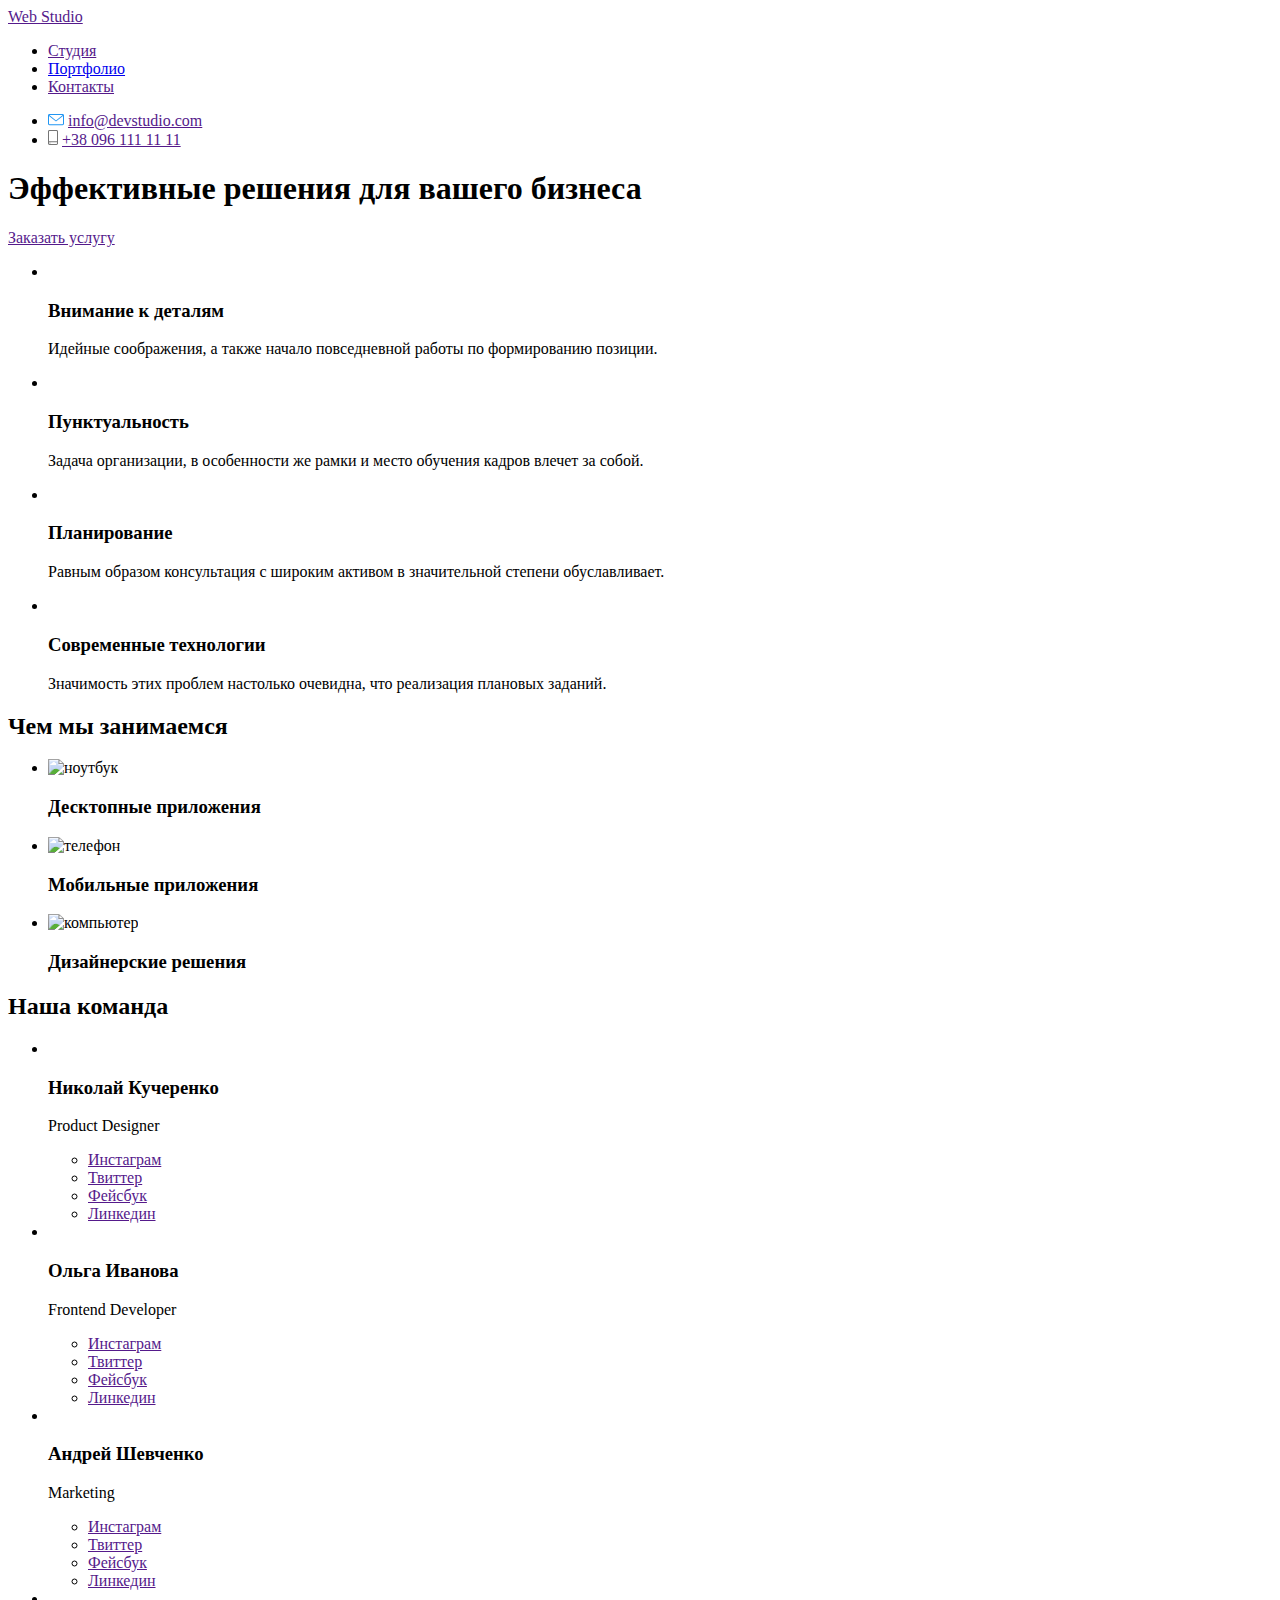
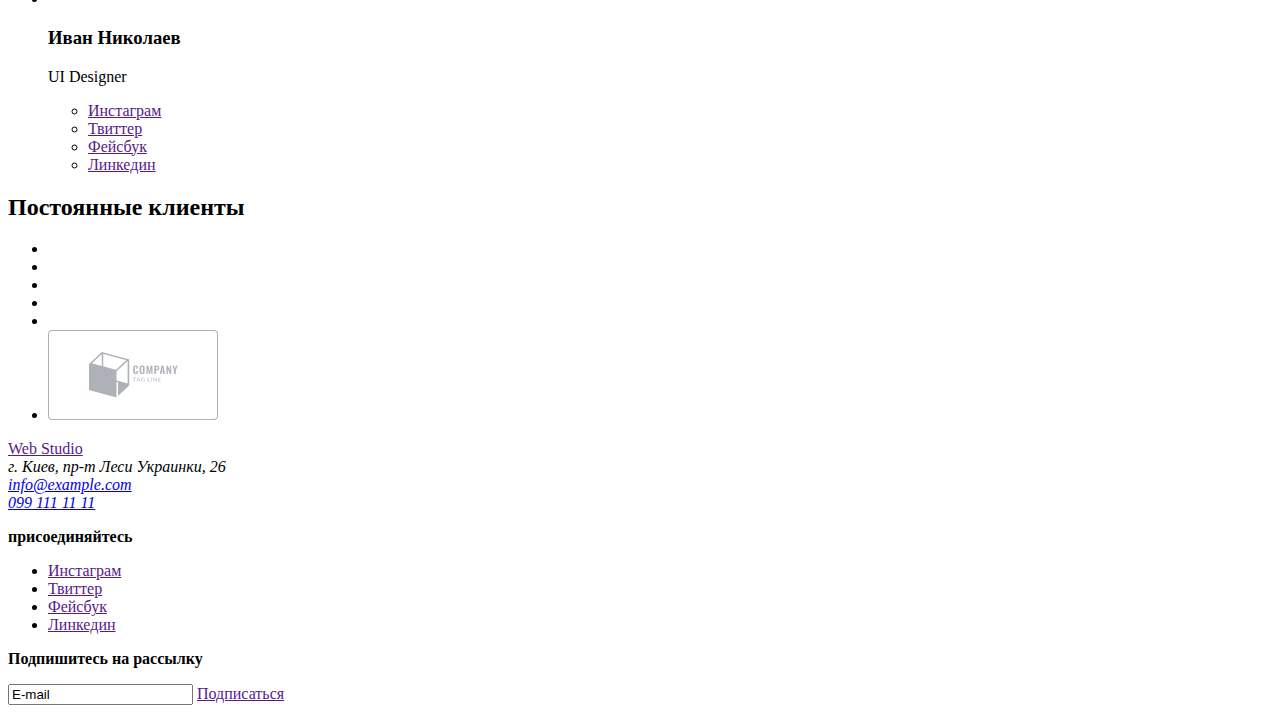
==== index.html @ 5a1119de "добавляет разметку портфолио" ====
<!DOCTYPE html>
<html lang="ru">
  <head>
    <meta charset="UTF-8" />
    <meta name="viewport" content="width=device-width, initial-scale=1.0" />
    <title><goit-markup-hw-01></title>
    <link
      href="https://fonts.googleapis.com/css2?family=Raleway:wght@700&family=Roboto:wght@400;700&display=swap"
      rel="stylesheet"
    />

    <link rel="stylesheet" href="./css/normalize.css" />
    <link rel="stylesheet" href="./css/styles.css" />
  </head>

  <body>
    <header>
      <nav>
        <a href="" class="logo">Web <span class="logo part">Studio</span></a>
        <ul class="site-nav">
          <li><a href="" class="link current">Студия</a></li>
          <li><a href="./portfolio.html" class="link">Портфолио</a></li>
          <li><a href="" class="link">Контакты</a></li>
        </ul>
      </nav>
      <ul>
        <li class="contact">
          <img src="./images/envelope-(hover).svg" alt="конверт" />
          <a href="" class="contact info">info@devstudio.com</a>
        </li>
        <li>
          <img src="images/smartphone.svg" alt="вектор" />
          <a href="" class="contact info">+38 096 111 11 11</a>
        </li>
      </ul>
    </header>
    <main>
      <div>
        <section class="hero">
          <h1 class="hero-title">Эффективные решения для вашего бизнеса</h1>
          <a href="" class="button">Заказать услугу</a>
        </section>
      </div>
      <section class="section">
        <ul>
          <li>
            <img src="./images/antenna-1.png" alt="" />
            <h3 class="section-title">Внимание к деталям</h3>
            <p>
              Идейные соображения, а также начало повседневной работы по
              формированию позиции.
            </p>
          </li>

          <li>
            <img src="./images/clock-1.png" alt="" />
            <h3 class="section-title">Пунктуальность</h3>
            <p>
              Задача организации, в особенности же рамки и место обучения кадров
              влечет за собой.
            </p>
          </li>
          <li>
            <img src="./images/diagram-1.png" alt="" />
            <h3 class="section-title">Планирование</h3>
            <p>
              Равным образом консультация с широким активом в значительной
              степени обуславливает.
            </p>
          </li>
          <li>
            <img src="./images/astronaut-1.png" alt="" />
            <h3 class="section-title">Современные технологии</h3>
            <p>
              Значимость этих проблем настолько очевидна, что реализация
              плановых заданий.
            </p>
          </li>
        </ul>
      </section>
      <section class="section">
        <h2 class="section-title">Чем мы занимаемся</h2>
        <ul>
          <li>
            <img src="./images/img1.jpg" alt="ноутбук" />
            <h3 class="section.examples">Десктопные приложения</h3>
          </li>
          <li>
            <img src="./images/img2.jpg" alt="телефон" />
            <h3 class="section.examples">Мобильные приложения</h3>
          </li>
          <li>
            <img src="./images/img3.jpg" alt="компьютер" />
            <h3 class="section.examples">Дизайнерские решения</h3>
          </li>
        </ul>
      </section>
      <section class="section">
        <h2 class="section-title">Наша команда</h2>
        <ul>
          <li>
            <img src="./images/img-3.jpg" alt="" />
            <h3 class="section-title">Николай Кучеренко</h3>
            <p>Product Designer</p>
            <ul class="social">
              <li>
                <a href="" class="social link" aria-label="Ссылка на инстаграм"
                  >Инстаграм</a
                >
              </li>
              <li>
                <a href="" class="social link" aria-label="Ссылка на твиттер"
                  >Твиттер</a
                >
              </li>
              <li>
                <a href="" class="social link" aria-label="Ссылка на Фейсбук"
                  >Фейсбук</a
                >
              </li>
              <li>
                <a href="" class="social link" aria-label="Ссылка на линкедин"
                  >Линкедин</a
                >
              </li>
            </ul>
          </li>
          <li>
            <img src="./images/img-4.jpg" alt="" />
            <h3 class="section-title">Ольга Иванова</h3>
            <p>Frontend Developer</p>
            <ul class="social">
              <li>
                <a href="" class="social link" aria-label="Ссылка на инстаграм"
                  >Инстаграм</a
                >
              </li>
              <li>
                <a href="" class="social link" aria-label="Ссылка на твиттер"
                  >Твиттер</a
                >
              </li>
              <li>
                <a href="" class="social link" aria-label="Ссылка на Фейсбук"
                  >Фейсбук</a
                >
              </li>
              <li>
                <a href="" class="social link" aria-label="Ссылка на линкедин"
                  >Линкедин</a
                >
              </li>
            </ul>
          </li>

          <li>
            <img src="./images/img-5.jpg" alt="" />
            <h3 class="section-title">Андрей Шевченко</h3>
            <p>Marketing</p>
            <ul class="social">
              <li>
                <a href="" class="social link" aria-label="Ссылка на инстаграм"
                  >Инстаграм</a
                >
              </li>
              <li>
                <a href="" class="social link" aria-label="Ссылка на твиттер"
                  >Твиттер</a
                >
              </li>
              <li>
                <a href="" class="social link" aria-label="Ссылка на Фейсбук"
                  >Фейсбук</a
                >
              </li>
              <li>
                <a href="" class="social link" aria-label="Ссылка на линкедин"
                  >Линкедин</a
                >
              </li>
            </ul>
          </li>

          <li>
            <img src="./images/img-6.jpg" alt="" />
            <h3 class="section-title">Иван Николаев</h3>
            <p>UI Designer</p>
            <ul class="social">
              <li>
                <a href="" class="social link" aria-label="Ссылка на инстаграм"
                  >Инстаграм</a
                >
              </li>
              <li>
                <a href="" class="social link" aria-label="Ссылка на твиттер"
                  >Твиттер</a
                >
              </li>
              <li>
                <a href="" class="social link" aria-label="Ссылка на Фейсбук"
                  >Фейсбук</a
                >
              </li>
              <li>
                <a href="" class="social link" aria-label="Ссылка на линкедин"
                  >Линкедин</a
                >
              </li>
            </ul>
          </li>
        </ul>
      </section>
      <section class="section">
        <h2 class="section-title">Постоянные клиенты</h2>
        <ul class="client-list">
          <li>
            <a href="" class="client"
              ><img src="./images/client-1.png" alt=""
            /></a>
          </li>
          <li>
            <a href="" class="client"
              ><img src="./images/client-2.png" alt=""
            /></a>
          </li>
          <li>
            <a href="" class="client"
              ><img src="./images/client-3.png" alt=""
            /></a>
          </li>
          <li>
            <a href="" class="client"
              ><img src="./images/client-4.png" alt=""
            /></a>
          </li>
          <li>
            <a href="" class="client"
              ><img src="./images/client-5.png" alt=""
            /></a>
          </li>
          <li>
            <a href="" class="client"
              ><img src="./images/client-6.png" alt=""
            /></a>
          </li>
        </ul>
      </section>
    </main>
    <footer>
      <div>
        <a href="" class="logo">Web <span class="logo part">Studio</span></a>
        <address>
          г. Киев, пр-т Леси Украинки, 26 <br />
          <a href="mailto:info@example.com">info@example.com</a><br />
          <a href="tel:0991111111">099 111 11 11</a>
        </address>
      </div>
      <div>
        <p><b>присоединяйтесь</b></p>
        <ul class="social">
          <li>
            <a href="" class="social link" aria-label="Ссылка на инстаграм"
              >Инстаграм</a
            >
          </li>
          <li>
            <a href="" class="social link" aria-label="Ссылка на твиттер"
              >Твиттер</a
            >
          </li>
          <li>
            <a href="" class="social link" aria-label="Ссылка на Фейсбук"
              >Фейсбук</a
            >
          </li>
          <li>
            <a href="" class="social link" aria-label="Ссылка на линкедин"
              >Линкедин</a
            >
          </li>
        </ul>
      </div>
      <div>
        <p><b>Подпишитесь на рассылку</b></p>
        <input type="text" value="E-mail" />
        <a href="" class="button">Подписаться</a>
      </div>
    </footer>
  </body>
</html>
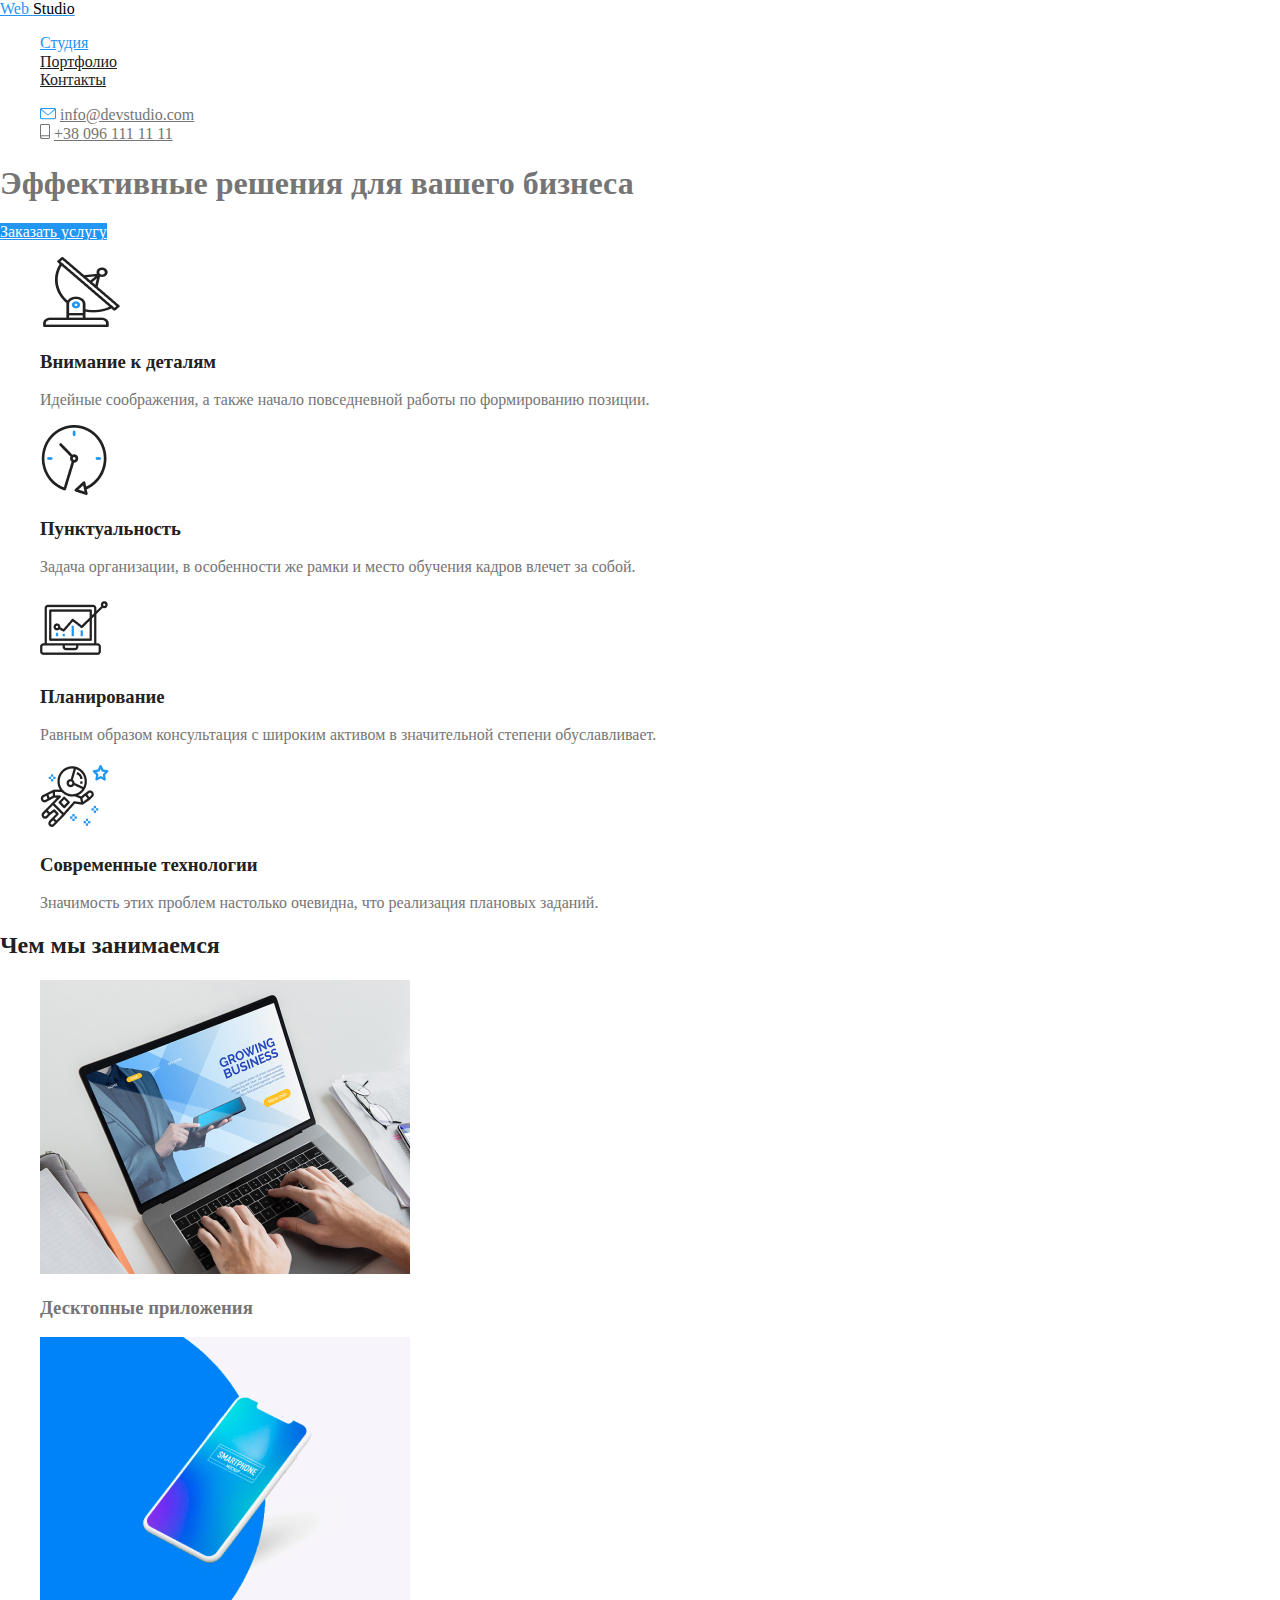
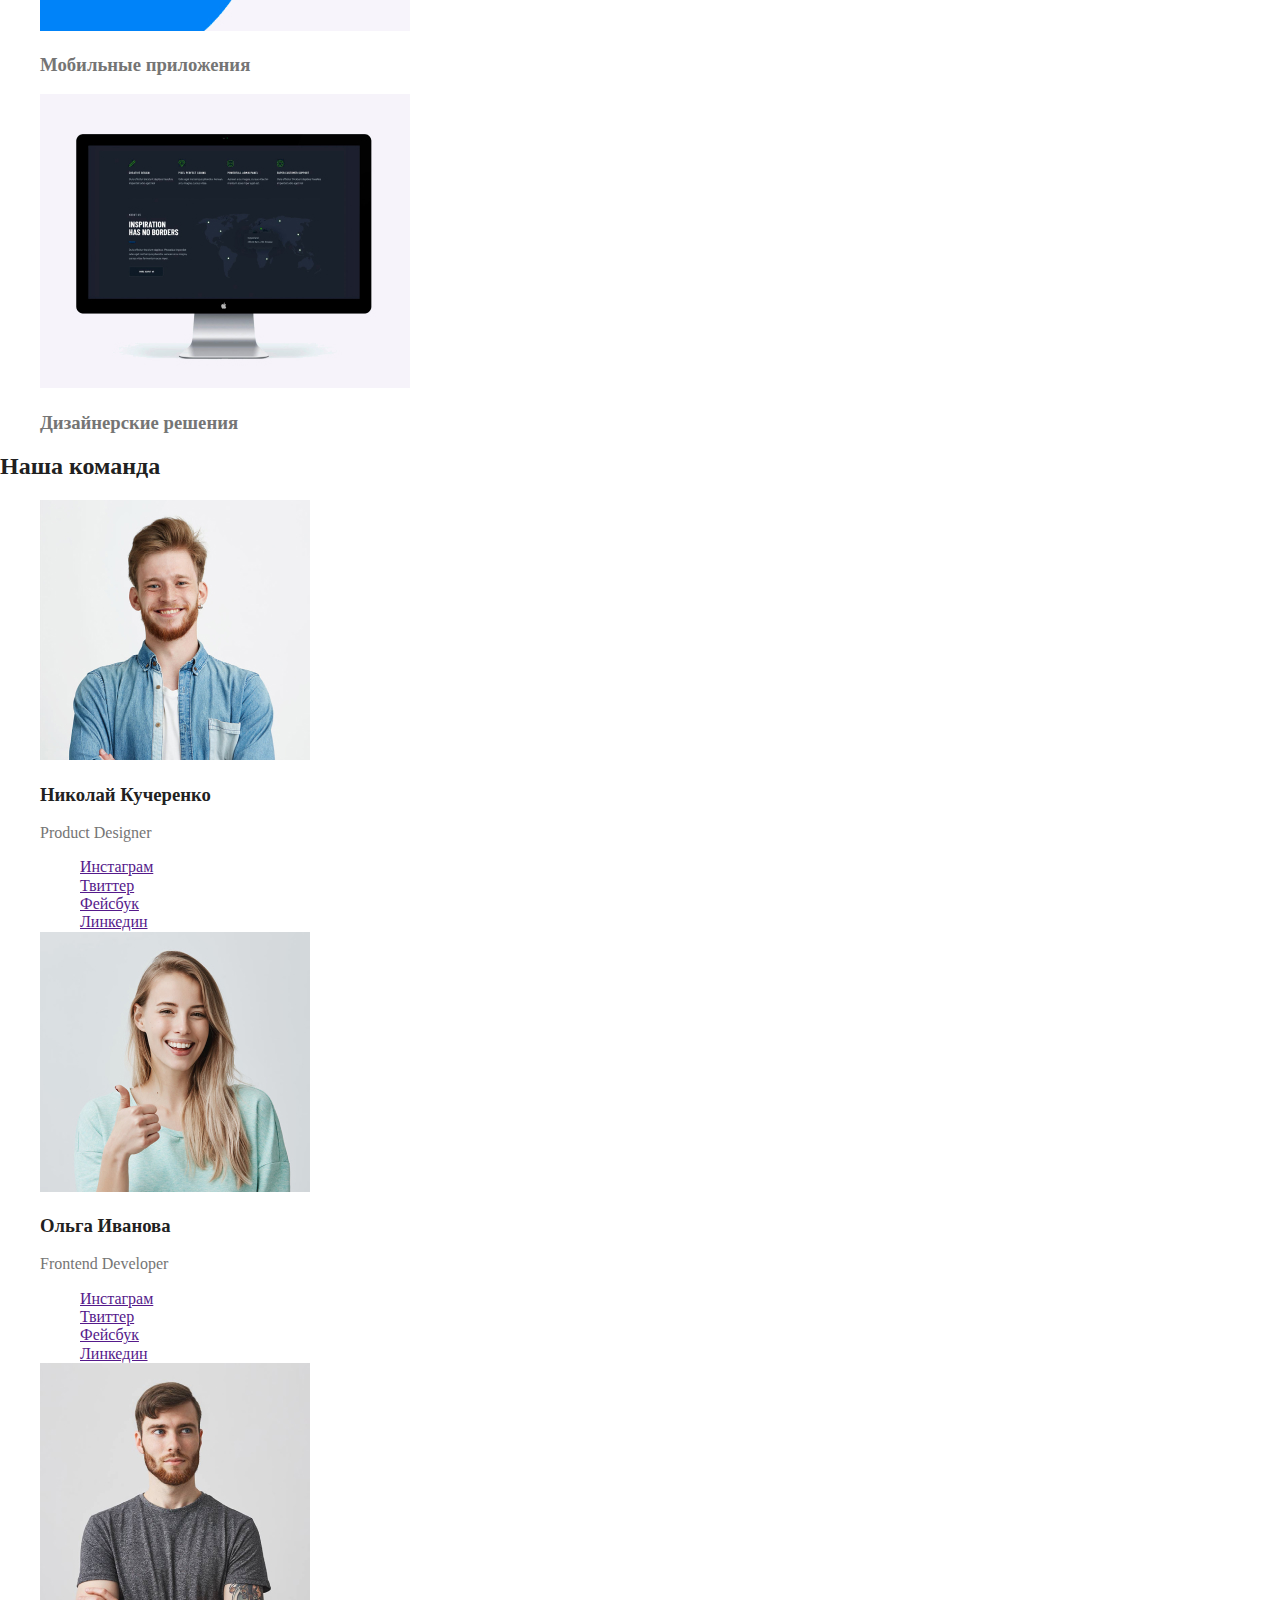
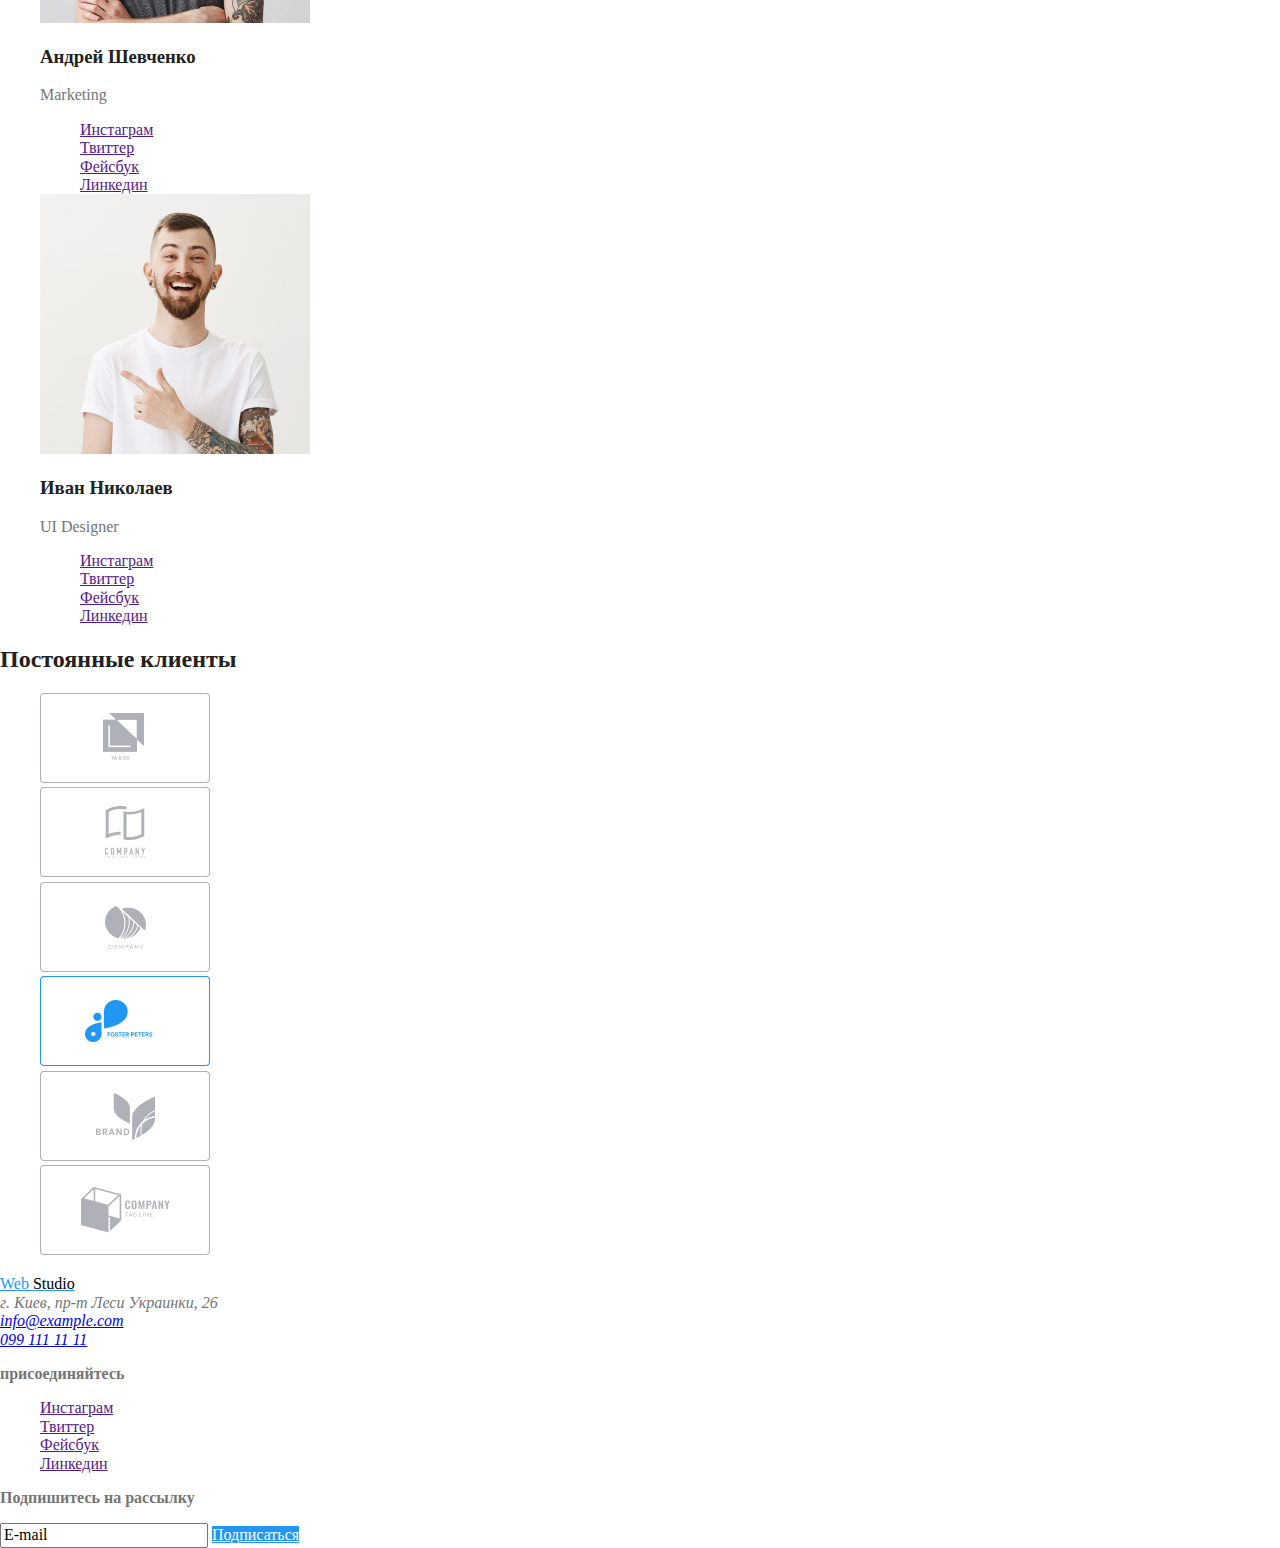
==== commit 614978d2: "исправляет ошибку" ====
--- a/index.html
+++ b/index.html
@@ -3,7 +3,7 @@
   <head>
     <meta charset="UTF-8" />
     <meta name="viewport" content="width=device-width, initial-scale=1.0" />
-    <title><goit-markup-hw-01></title>
+    <title>goit-markup-hw-02</title>
     <link
       href="https://fonts.googleapis.com/css2?family=Raleway:wght@700&family=Roboto:wght@400;700&display=swap"
       rel="stylesheet"
--- a/css/styles.css
+++ b/css/styles.css
@@ -0,0 +1,66 @@
+/* цвет основного текста #757575;*/
+/* вторичный цвет текста #212121; */
+/* акцент #2196F3 */
+/* белый цвет  #FFFFFF; */
+:root {
+  --primary-text-color: #757575;
+  --secondary-text-color: #212121;
+  --accent: #2196f3;
+  --white: #ffffff;
+}
+
+body {
+  background-color: var(--white);
+  color: var(--primary-text-color);
+}
+ul {
+  list-style: none;
+}
+/* логотип */
+.logo {
+  color: var(--accent);
+}
+
+.logo .part {
+  color: #000000;
+}
+/* навигация */
+.site-nav .link {
+  color: var(--secondary-text-color);
+}
+.site-nav .link:hover,
+.site-nav .link:focus {
+  color: var(--accent);
+}
+
+.link.current {
+  color: var(--accent);
+}
+.link.current:hover,
+.link.current:focus {
+  color: #000000;
+}
+.contact.info {
+  color: var(--primary-text-color);
+}
+.contact.info:hover,
+.contact.info:focus {
+  color: var(--accent);
+}
+/* герой */
+.button {
+  color: var(--white);
+  background-color: var(--accent);
+}
+
+.section-title {
+  color: var(--secondary-text-color);
+}
+.social .link:hover,
+.social .link:focus {
+  color: var(--accent);
+}
+.client-list .client:hover,
+.client-list .client:focus {
+  color: var(--accent);
+}
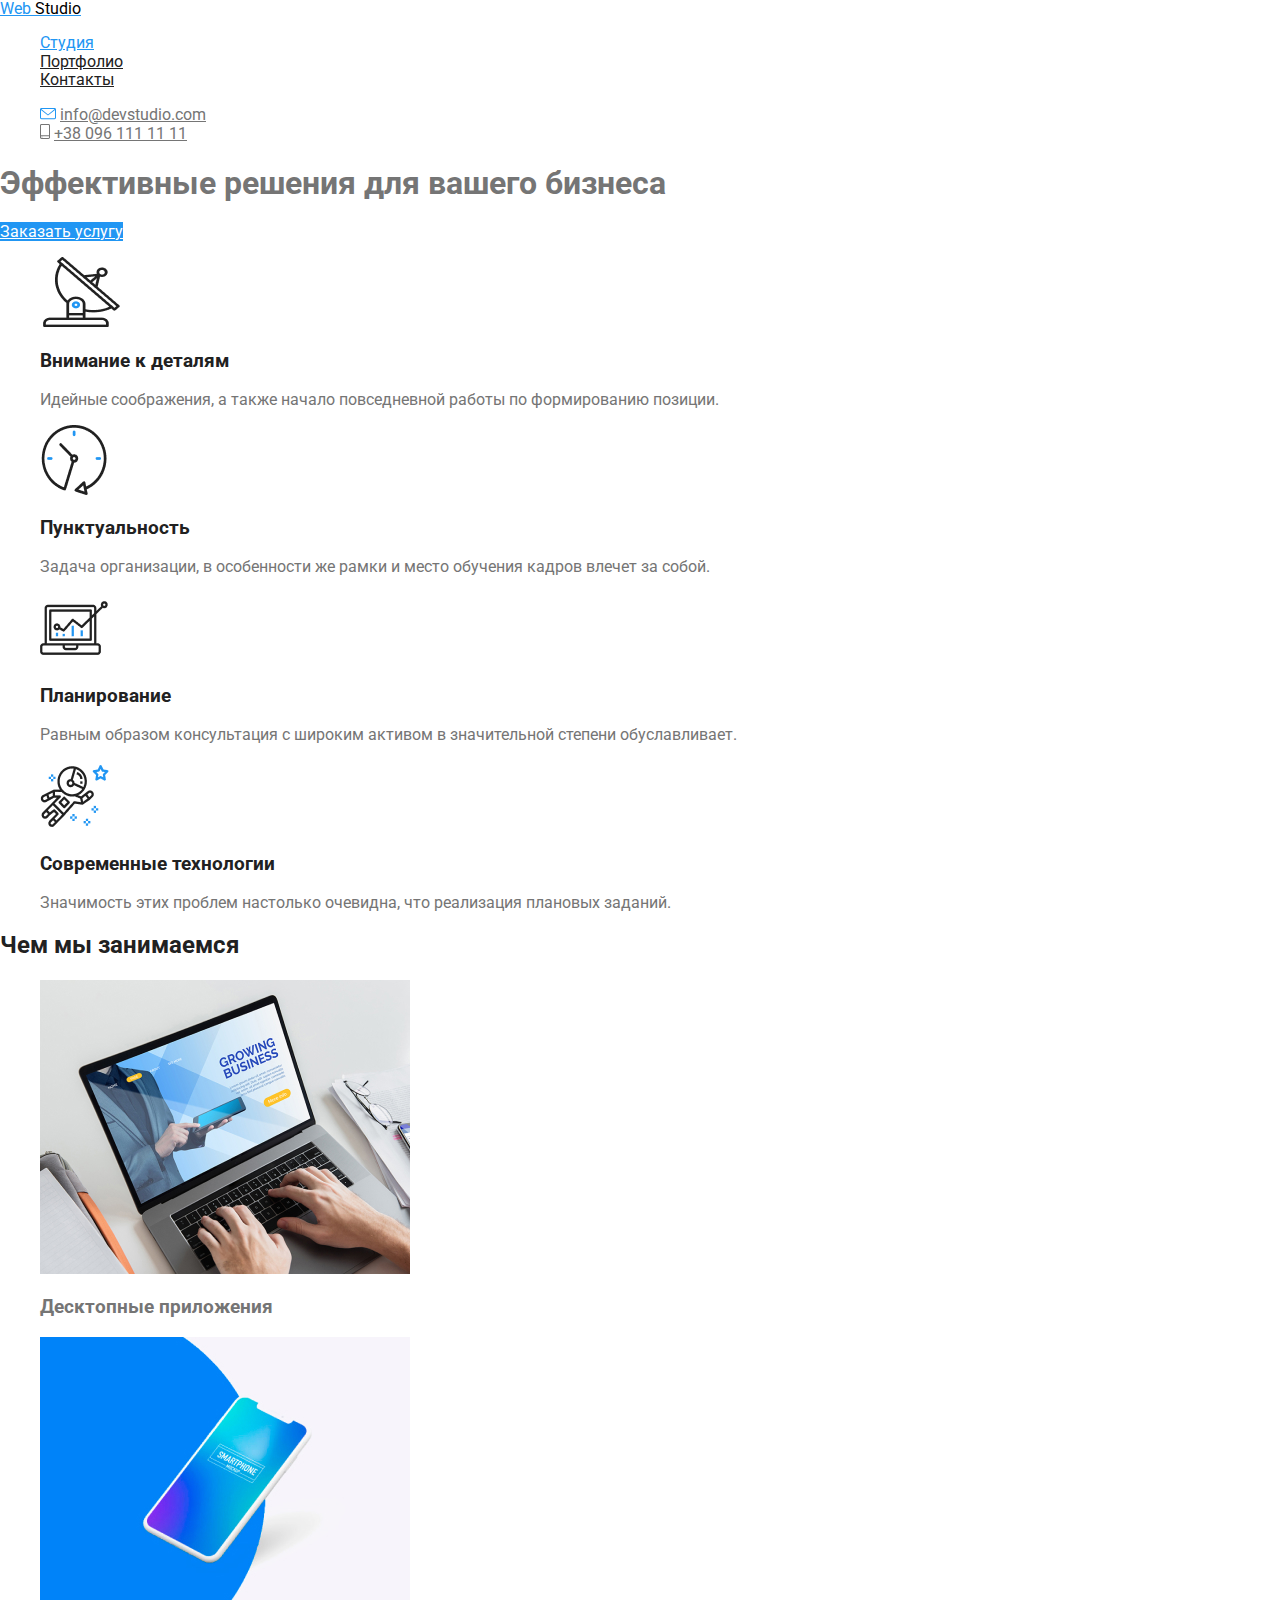
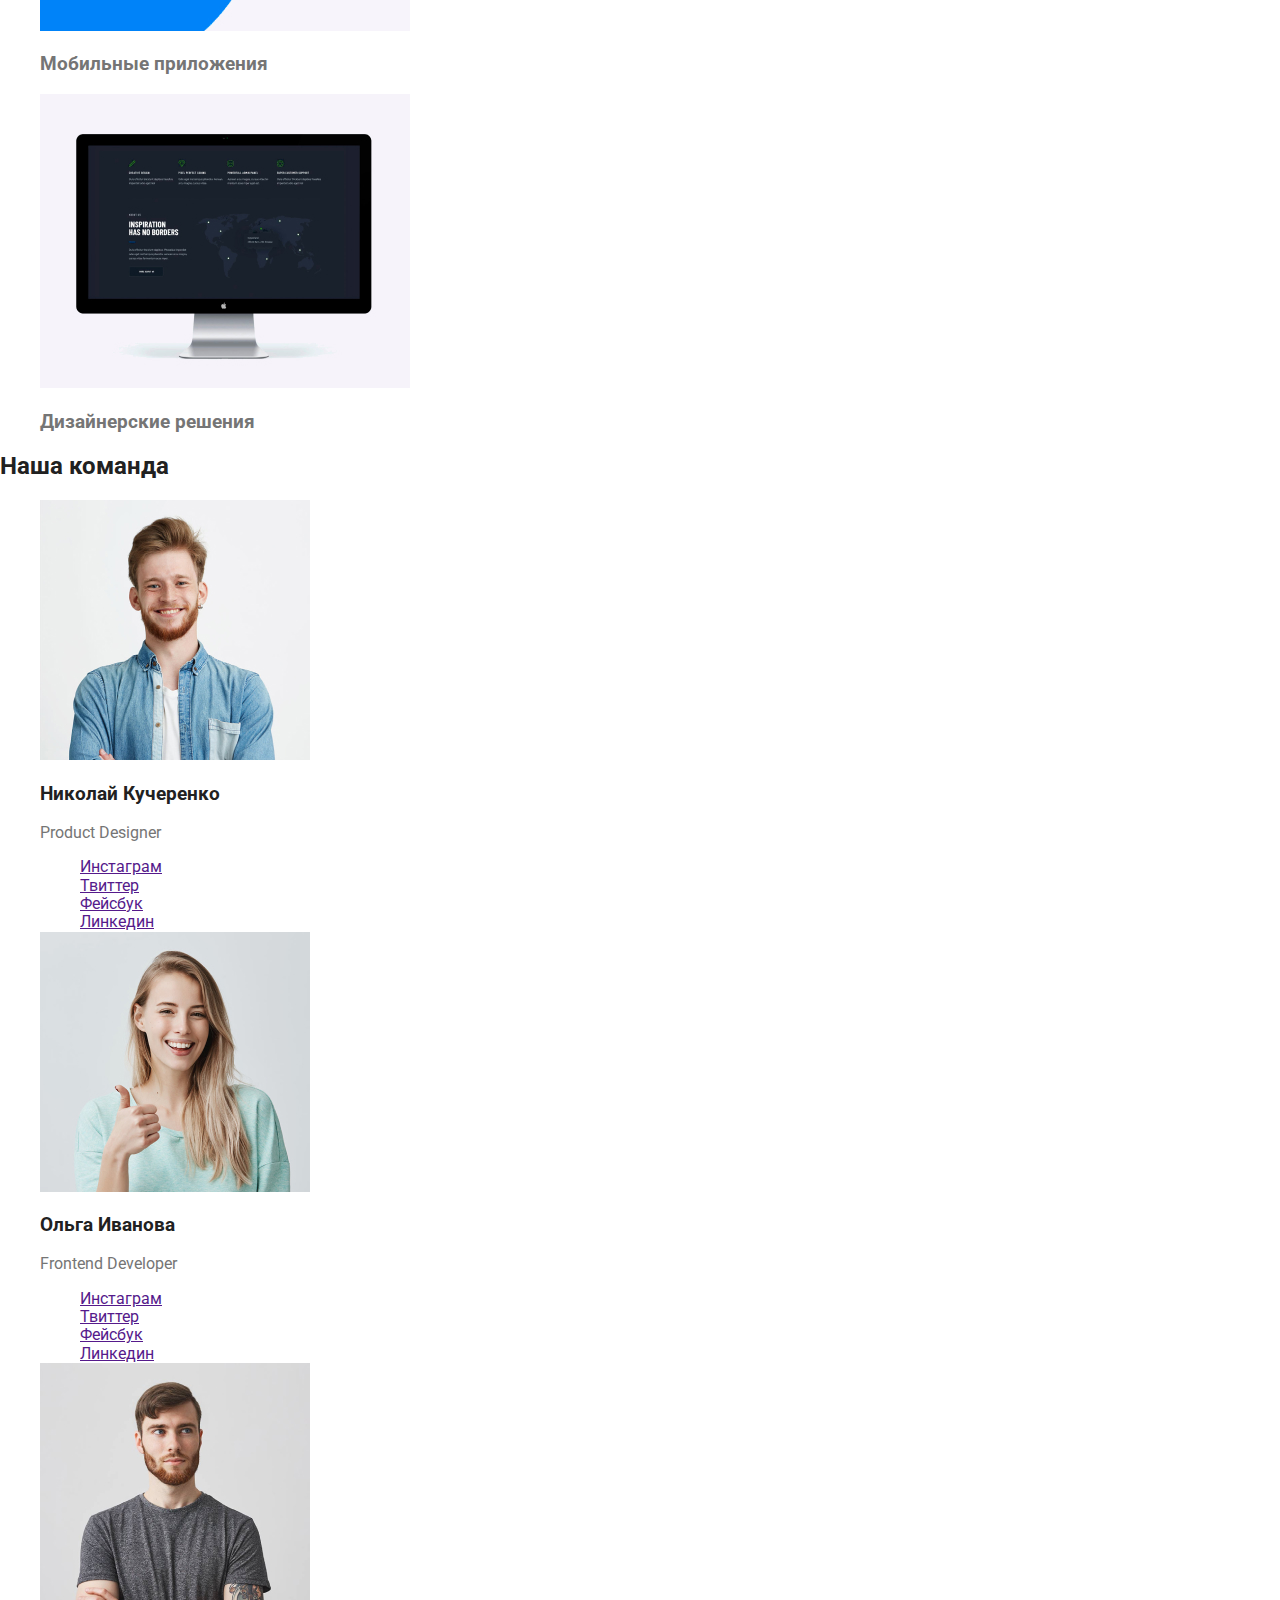
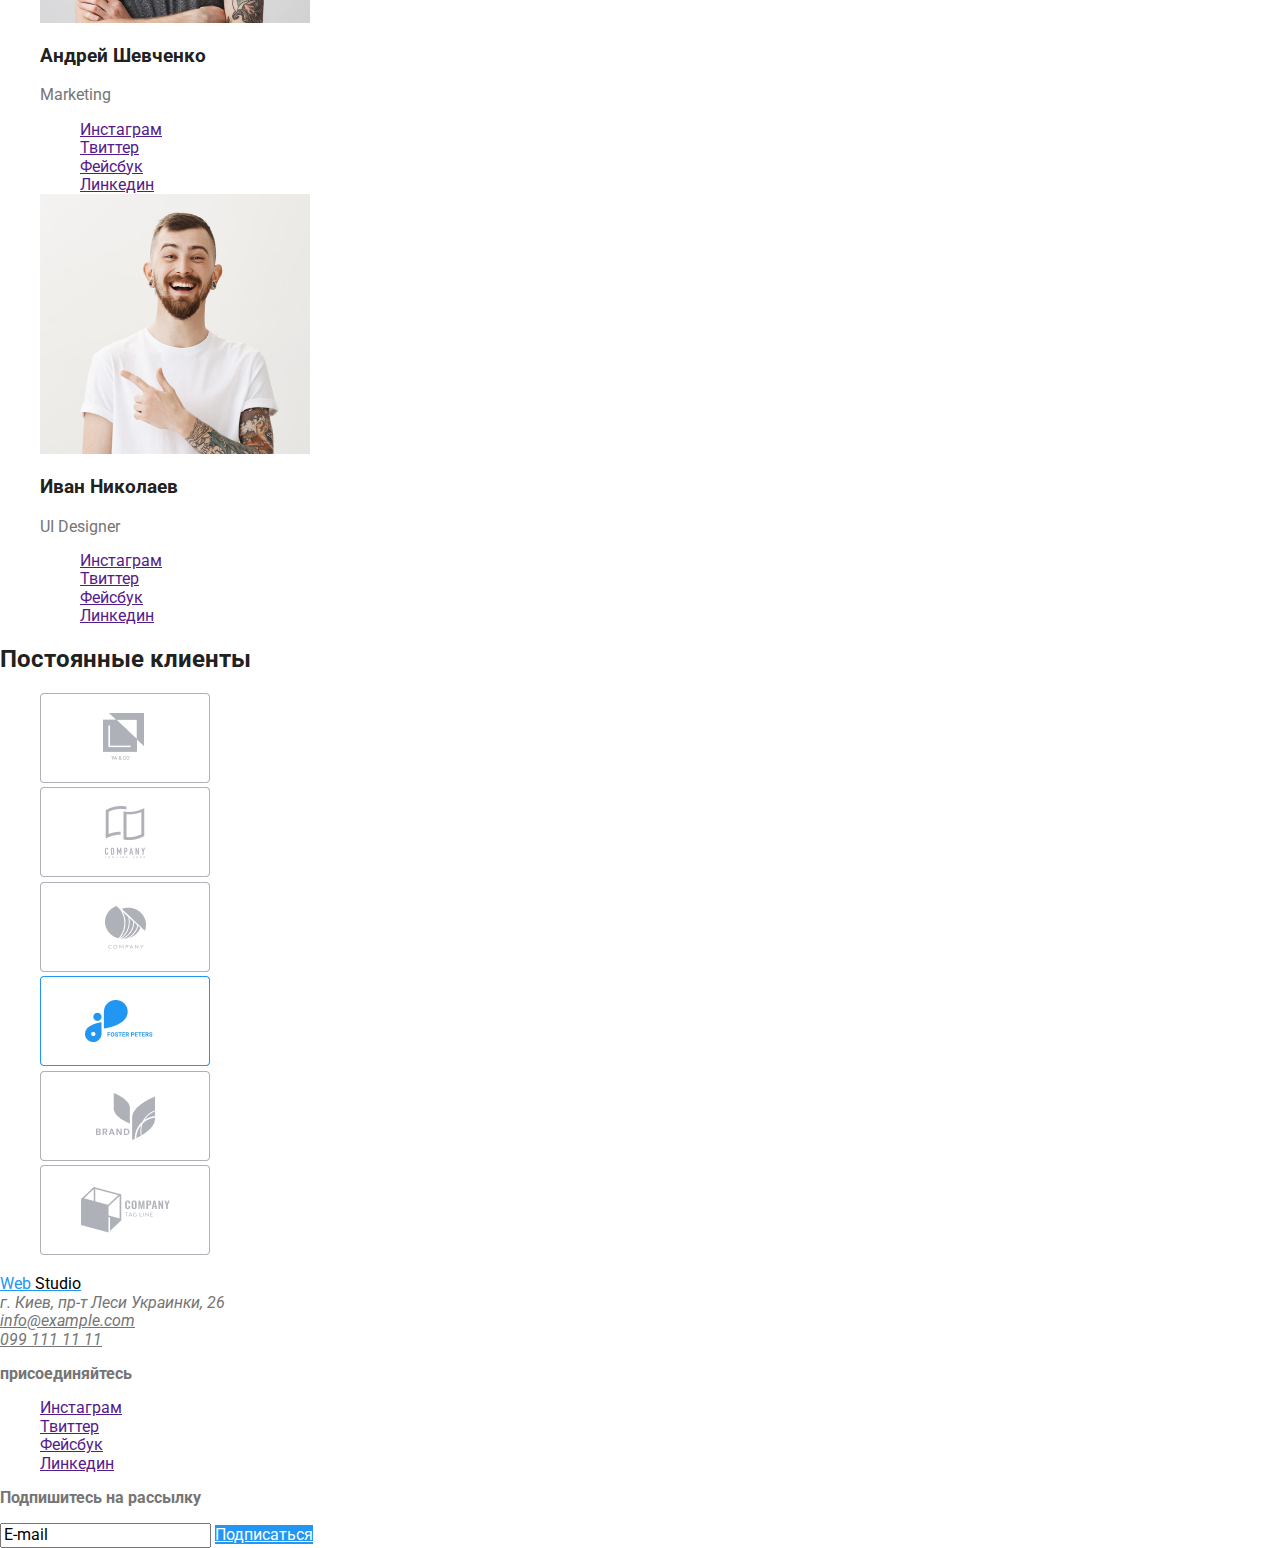
==== commit db464af7: "меняет button" ====
--- a/index.html
+++ b/index.html
@@ -38,7 +38,7 @@
       <div>
         <section class="hero">
           <h1 class="hero-title">Эффективные решения для вашего бизнеса</h1>
-          <a href="" class="button">Заказать услугу</a>
+          <a href="" class="main-button">Заказать услугу</a>
         </section>
       </div>
       <section class="section">
@@ -251,8 +251,10 @@
         <a href="" class="logo">Web <span class="logo part">Studio</span></a>
         <address>
           г. Киев, пр-т Леси Украинки, 26 <br />
-          <a href="mailto:info@example.com">info@example.com</a><br />
-          <a href="tel:0991111111">099 111 11 11</a>
+          <a href="mailto:info@example.com" class="contact info"
+            >info@example.com</a
+          ><br />
+          <a href="tel:0991111111" class="contact info">099 111 11 11</a>
         </address>
       </div>
       <div>
@@ -283,7 +285,7 @@
       <div>
         <p><b>Подпишитесь на рассылку</b></p>
         <input type="text" value="E-mail" />
-        <a href="" class="button">Подписаться</a>
+        <a href="" class="main-button">Подписаться</a>
       </div>
     </footer>
   </body>
--- a/css/styles.css
+++ b/css/styles.css
@@ -12,6 +12,8 @@
 body {
   background-color: var(--white);
   color: var(--primary-text-color);
+
+  font-family: Roboto, sans-serif;
 }
 ul {
   list-style: none;
@@ -47,15 +49,23 @@
 .contact.info:focus {
   color: var(--accent);
 }
-/* герой */
-.button {
+
+.main-button {
   color: var(--white);
   background-color: var(--accent);
 }
-
+.button {
+  color: var(--secondary-text-color);
+}
+.button:hover,
+.button:hover {
+  color: var(--white);
+  background-color: var(--accent);
+}
 .section-title {
   color: var(--secondary-text-color);
 }
+
 .social .link:hover,
 .social .link:focus {
   color: var(--accent);
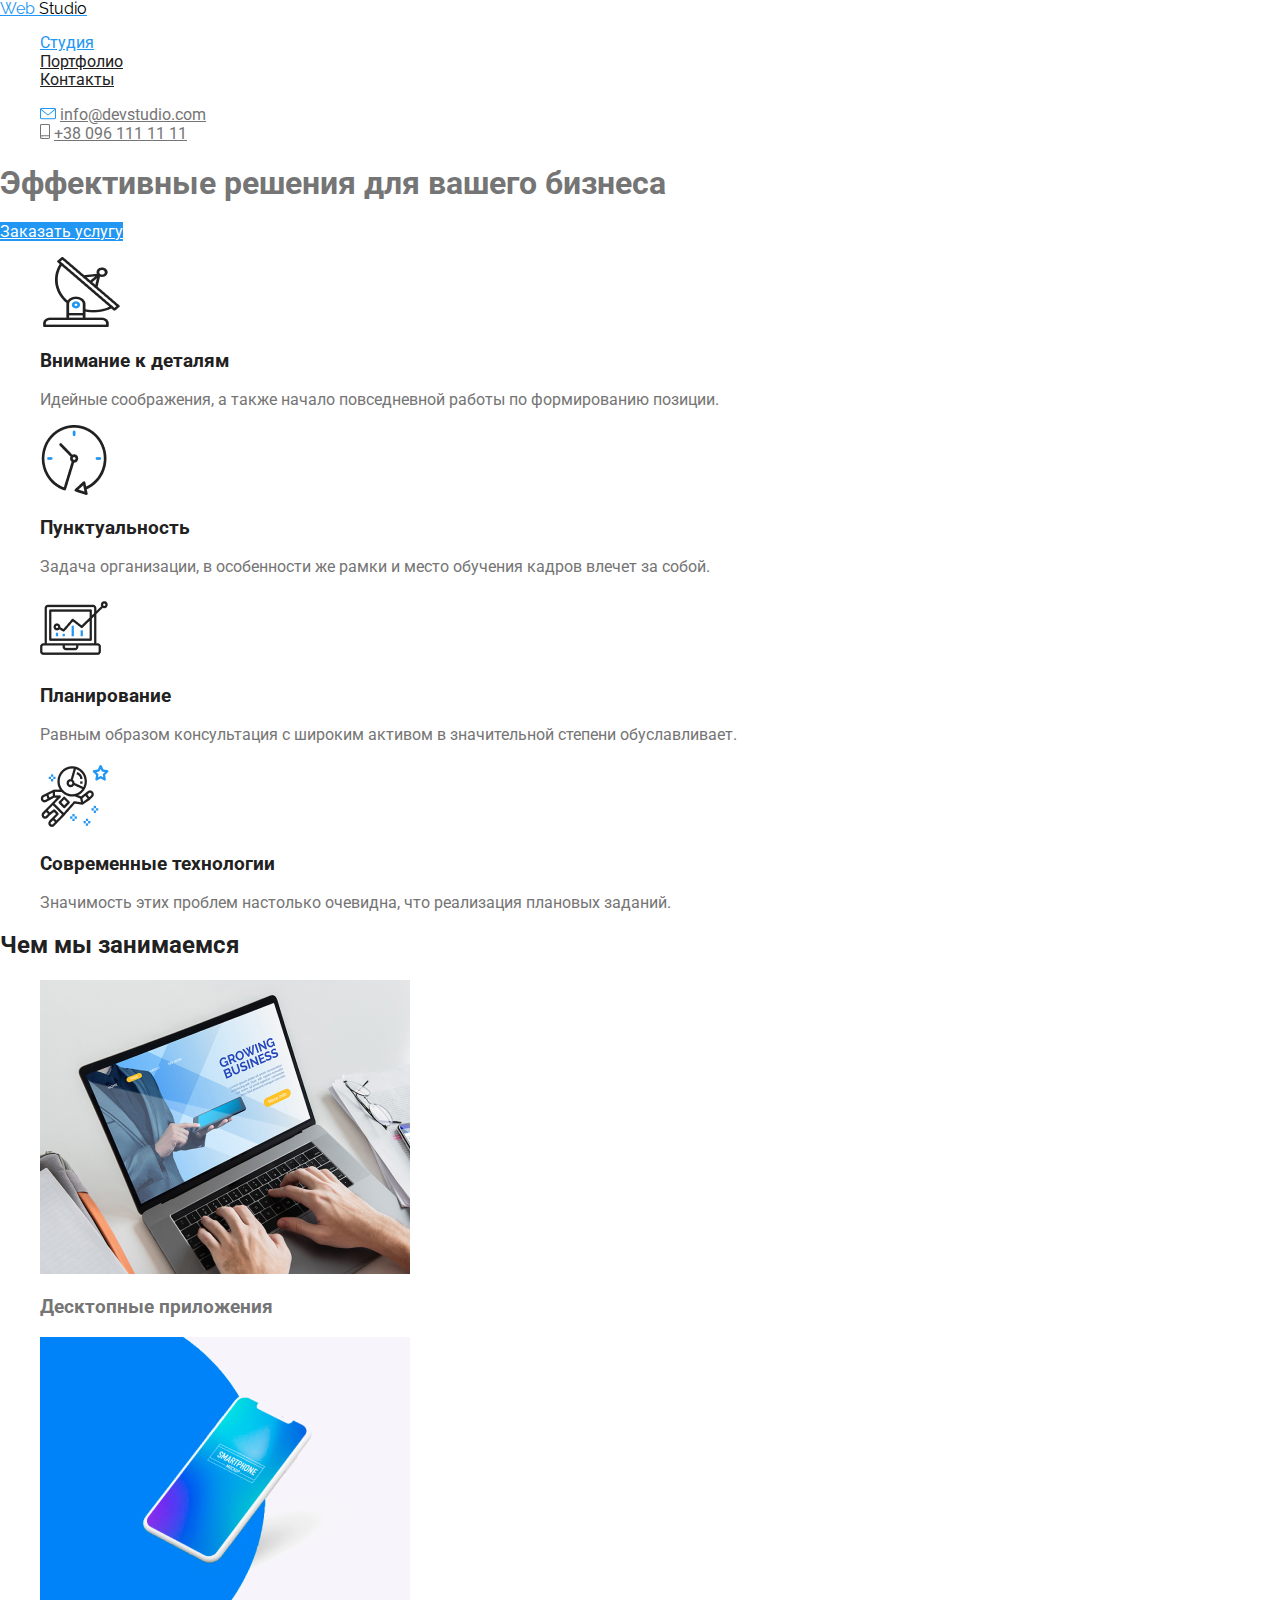
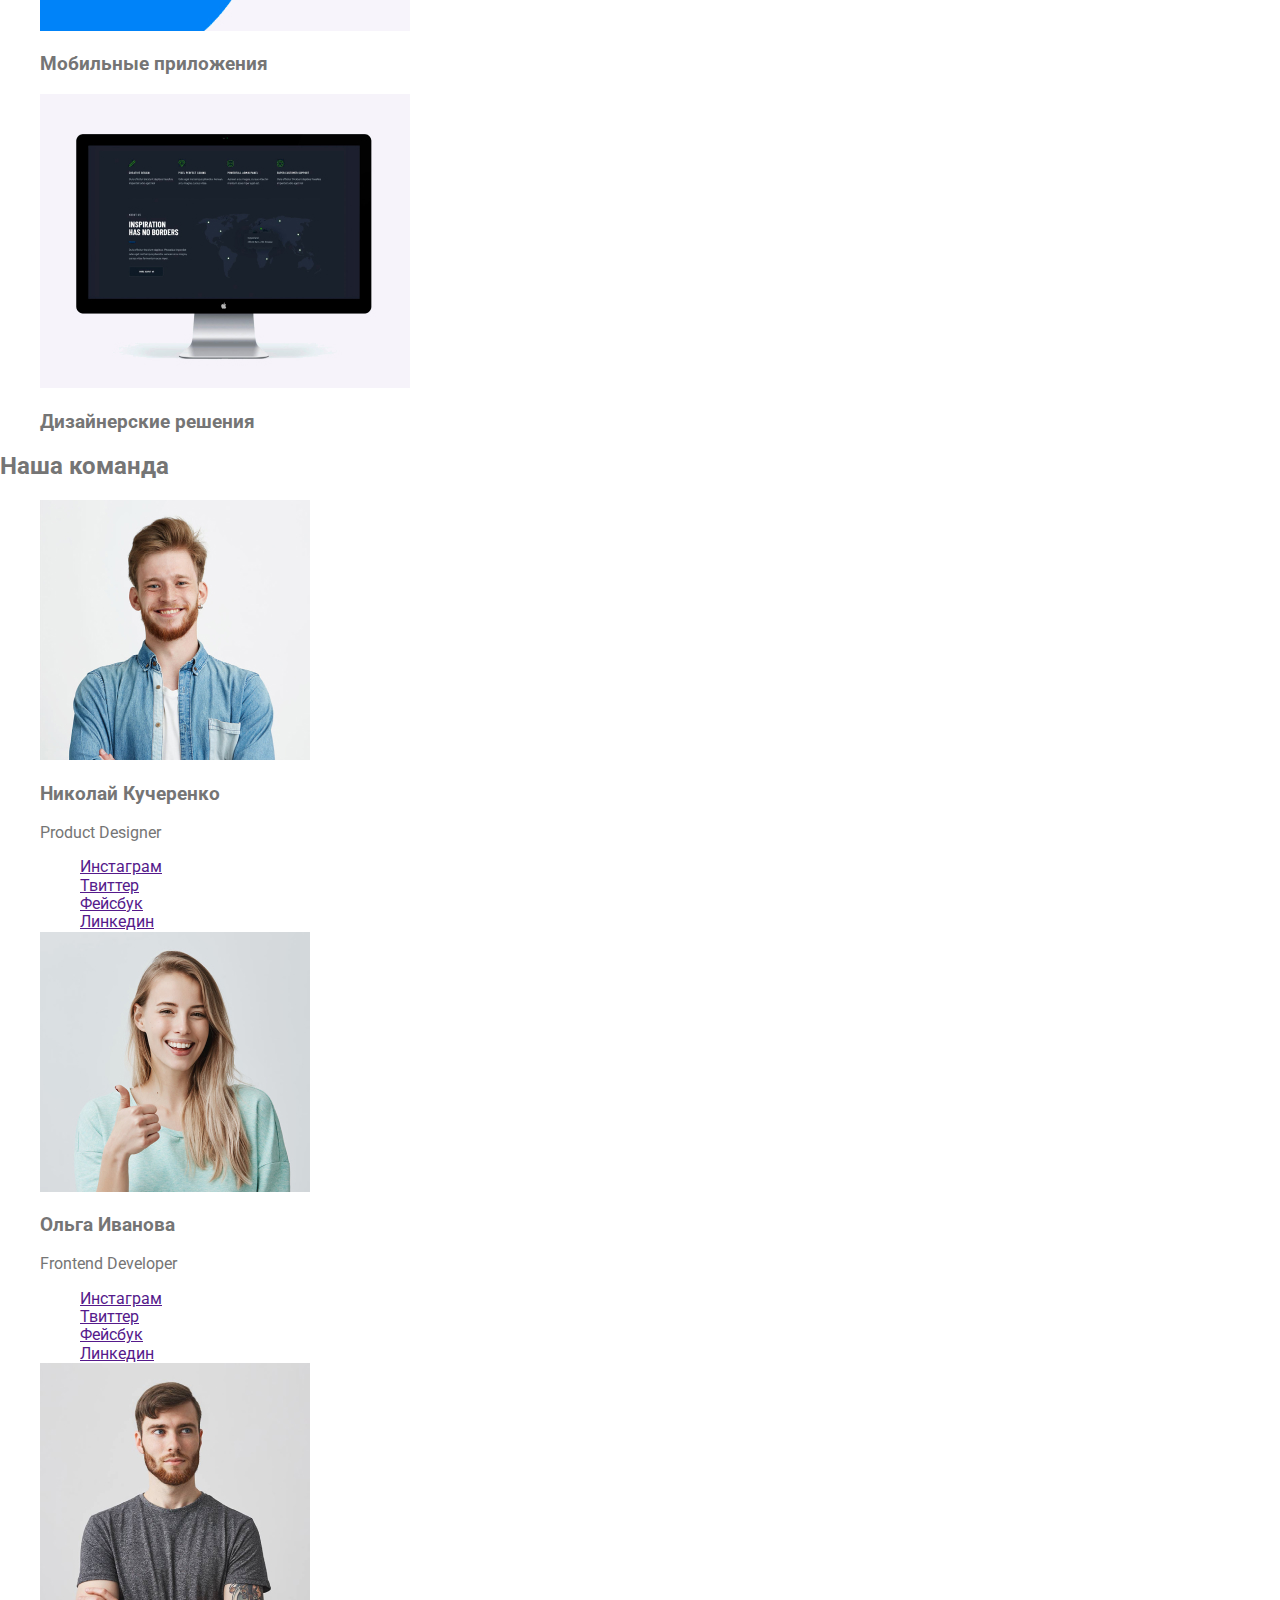
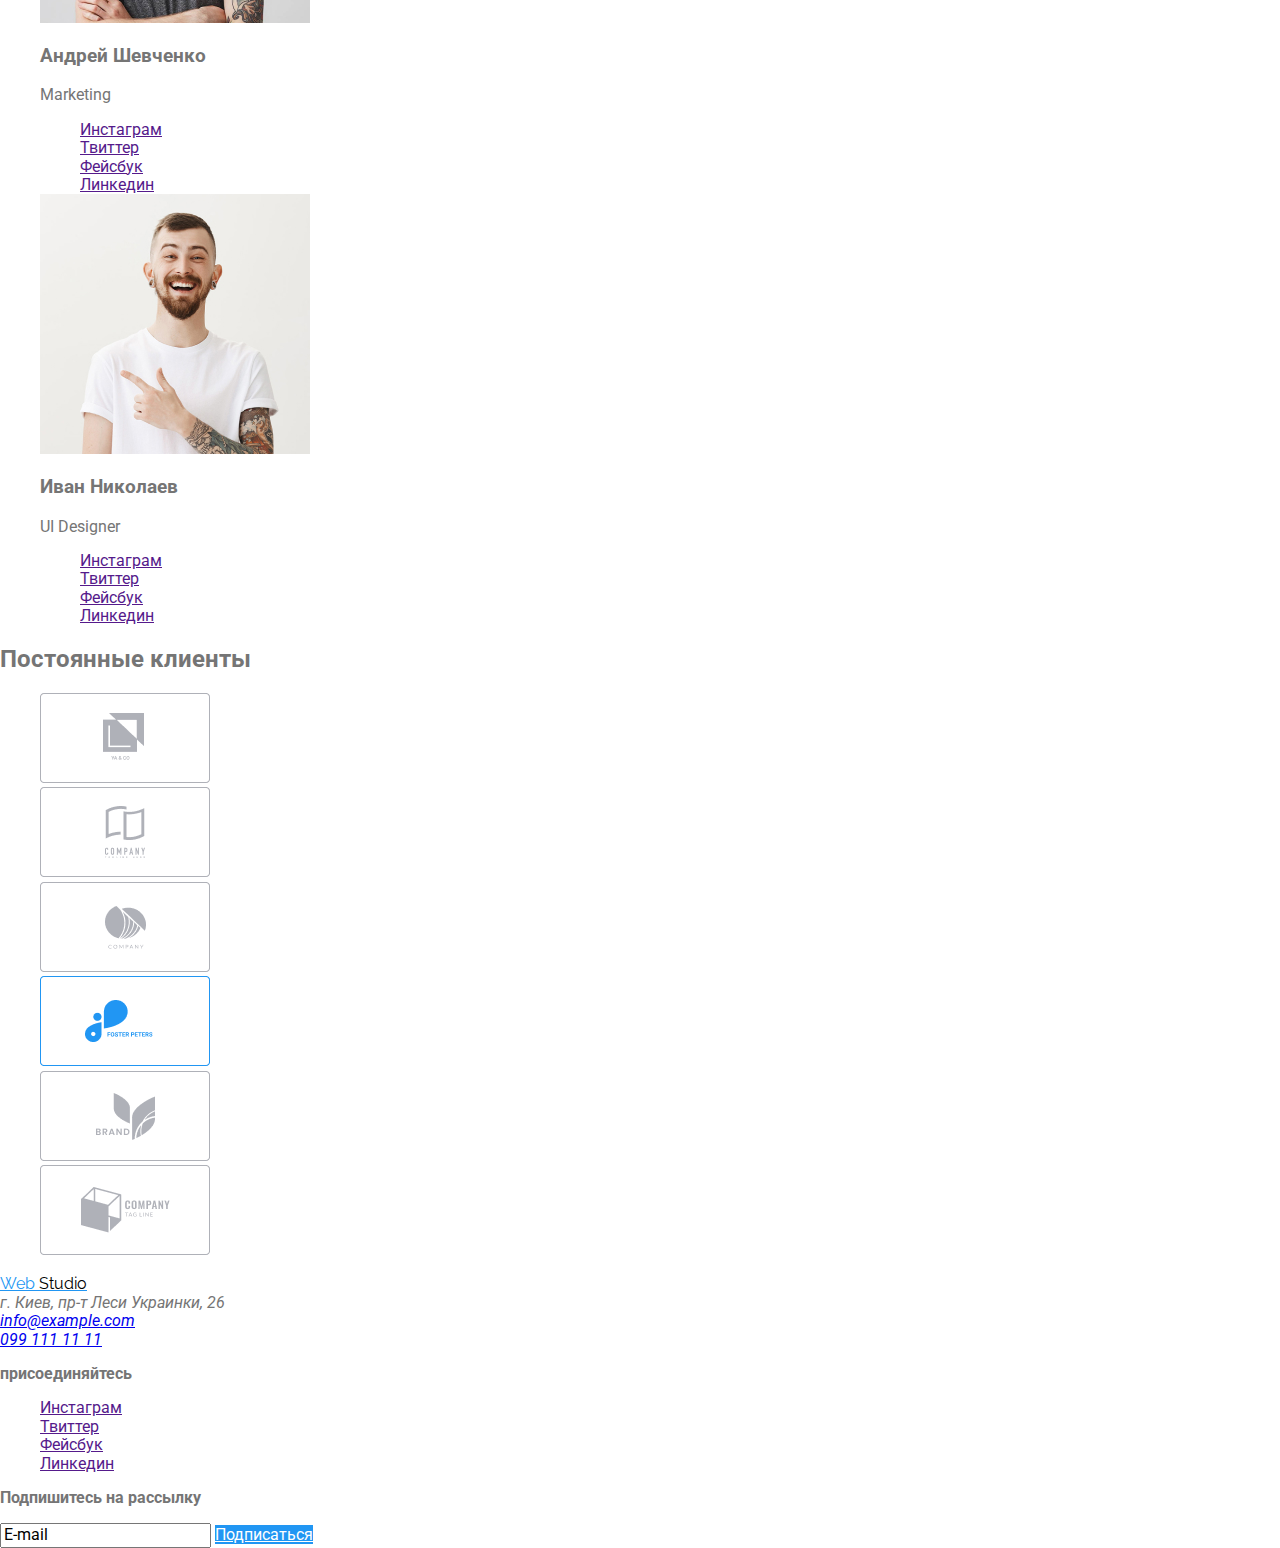
==== commit 43851526: "добавляет шрифты" ====
--- a/index.html
+++ b/index.html
@@ -5,7 +5,7 @@
     <meta name="viewport" content="width=device-width, initial-scale=1.0" />
     <title>goit-markup-hw-02</title>
     <link
-      href="https://fonts.googleapis.com/css2?family=Raleway:wght@700&family=Roboto:wght@400;700&display=swap"
+      href="https://fonts.googleapis.com/css2?family=Raleway:wght@700&family=Roboto:wght@400;500;700;900&display=swap"
       rel="stylesheet"
     />
 
@@ -46,7 +46,7 @@
           <li>
             <img src="./images/antenna-1.png" alt="" />
             <h3 class="section-title">Внимание к деталям</h3>
-            <p>
+            <p class="section-text">
               Идейные соображения, а также начало повседневной работы по
               формированию позиции.
             </p>
@@ -55,7 +55,7 @@
           <li>
             <img src="./images/clock-1.png" alt="" />
             <h3 class="section-title">Пунктуальность</h3>
-            <p>
+            <p class="section-text">
               Задача организации, в особенности же рамки и место обучения кадров
               влечет за собой.
             </p>
@@ -63,7 +63,7 @@
           <li>
             <img src="./images/diagram-1.png" alt="" />
             <h3 class="section-title">Планирование</h3>
-            <p>
+            <p class="section-text">
               Равным образом консультация с широким активом в значительной
               степени обуславливает.
             </p>
@@ -71,7 +71,7 @@
           <li>
             <img src="./images/astronaut-1.png" alt="" />
             <h3 class="section-title">Современные технологии</h3>
-            <p>
+            <p class="section-text">
               Значимость этих проблем настолько очевидна, что реализация
               плановых заданий.
             </p>
@@ -96,12 +96,12 @@
         </ul>
       </section>
       <section class="section">
-        <h2 class="section-title">Наша команда</h2>
+        <h2 class="section-team">Наша команда</h2>
         <ul>
           <li>
             <img src="./images/img-3.jpg" alt="" />
-            <h3 class="section-title">Николай Кучеренко</h3>
-            <p>Product Designer</p>
+            <h3 class="team-description">Николай Кучеренко</h3>
+            <p class="team-text">Product Designer</p>
             <ul class="social">
               <li>
                 <a href="" class="social link" aria-label="Ссылка на инстаграм"
@@ -127,8 +127,8 @@
           </li>
           <li>
             <img src="./images/img-4.jpg" alt="" />
-            <h3 class="section-title">Ольга Иванова</h3>
-            <p>Frontend Developer</p>
+            <h3 class="team-description">Ольга Иванова</h3>
+            <p class="team-text">Frontend Developer</p>
             <ul class="social">
               <li>
                 <a href="" class="social link" aria-label="Ссылка на инстаграм"
@@ -155,8 +155,8 @@
 
           <li>
             <img src="./images/img-5.jpg" alt="" />
-            <h3 class="section-title">Андрей Шевченко</h3>
-            <p>Marketing</p>
+            <h3 class="team-description">Андрей Шевченко</h3>
+            <p class="team-text">Marketing</p>
             <ul class="social">
               <li>
                 <a href="" class="social link" aria-label="Ссылка на инстаграм"
@@ -183,35 +183,35 @@
 
           <li>
             <img src="./images/img-6.jpg" alt="" />
-            <h3 class="section-title">Иван Николаев</h3>
-            <p>UI Designer</p>
-            <ul class="social">
-              <li>
-                <a href="" class="social link" aria-label="Ссылка на инстаграм"
-                  >Инстаграм</a
-                >
-              </li>
-              <li>
-                <a href="" class="social link" aria-label="Ссылка на твиттер"
-                  >Твиттер</a
-                >
-              </li>
-              <li>
-                <a href="" class="social link" aria-label="Ссылка на Фейсбук"
-                  >Фейсбук</a
-                >
-              </li>
-              <li>
-                <a href="" class="social link" aria-label="Ссылка на линкедин"
-                  >Линкедин</a
-                >
-              </li>
-            </ul>
-          </li>
-        </ul>
-      </section>
-      <section class="section">
-        <h2 class="section-title">Постоянные клиенты</h2>
+            <h3 class="team-description">Иван Николаев</h3>
+            <p class="team-text">UI Designer</p>
+            <ul class="social">
+              <li>
+                <a href="" class="social link" aria-label="Ссылка на инстаграм"
+                  >Инстаграм</a
+                >
+              </li>
+              <li>
+                <a href="" class="social link" aria-label="Ссылка на твиттер"
+                  >Твиттер</a
+                >
+              </li>
+              <li>
+                <a href="" class="social link" aria-label="Ссылка на Фейсбук"
+                  >Фейсбук</a
+                >
+              </li>
+              <li>
+                <a href="" class="social link" aria-label="Ссылка на линкедин"
+                  >Линкедин</a
+                >
+              </li>
+            </ul>
+          </li>
+        </ul>
+      </section>
+      <section class="section">
+        <h2 class="client-title">Постоянные клиенты</h2>
         <ul class="client-list">
           <li>
             <a href="" class="client"
@@ -249,12 +249,12 @@
     <footer>
       <div>
         <a href="" class="logo">Web <span class="logo part">Studio</span></a>
-        <address>
+        <address class="address">
           г. Киев, пр-т Леси Украинки, 26 <br />
-          <a href="mailto:info@example.com" class="contact info"
+          <a href="mailto:info@example.com" class="contact-info"
             >info@example.com</a
           ><br />
-          <a href="tel:0991111111" class="contact info">099 111 11 11</a>
+          <a href="tel:0991111111" class="contact-info">099 111 11 11</a>
         </address>
       </div>
       <div>
--- a/css/styles.css
+++ b/css/styles.css
@@ -21,6 +21,8 @@
 /* логотип */
 .logo {
   color: var(--accent);
+
+  font-family: Raleway, sans-serif;
 }
 
 .logo .part {
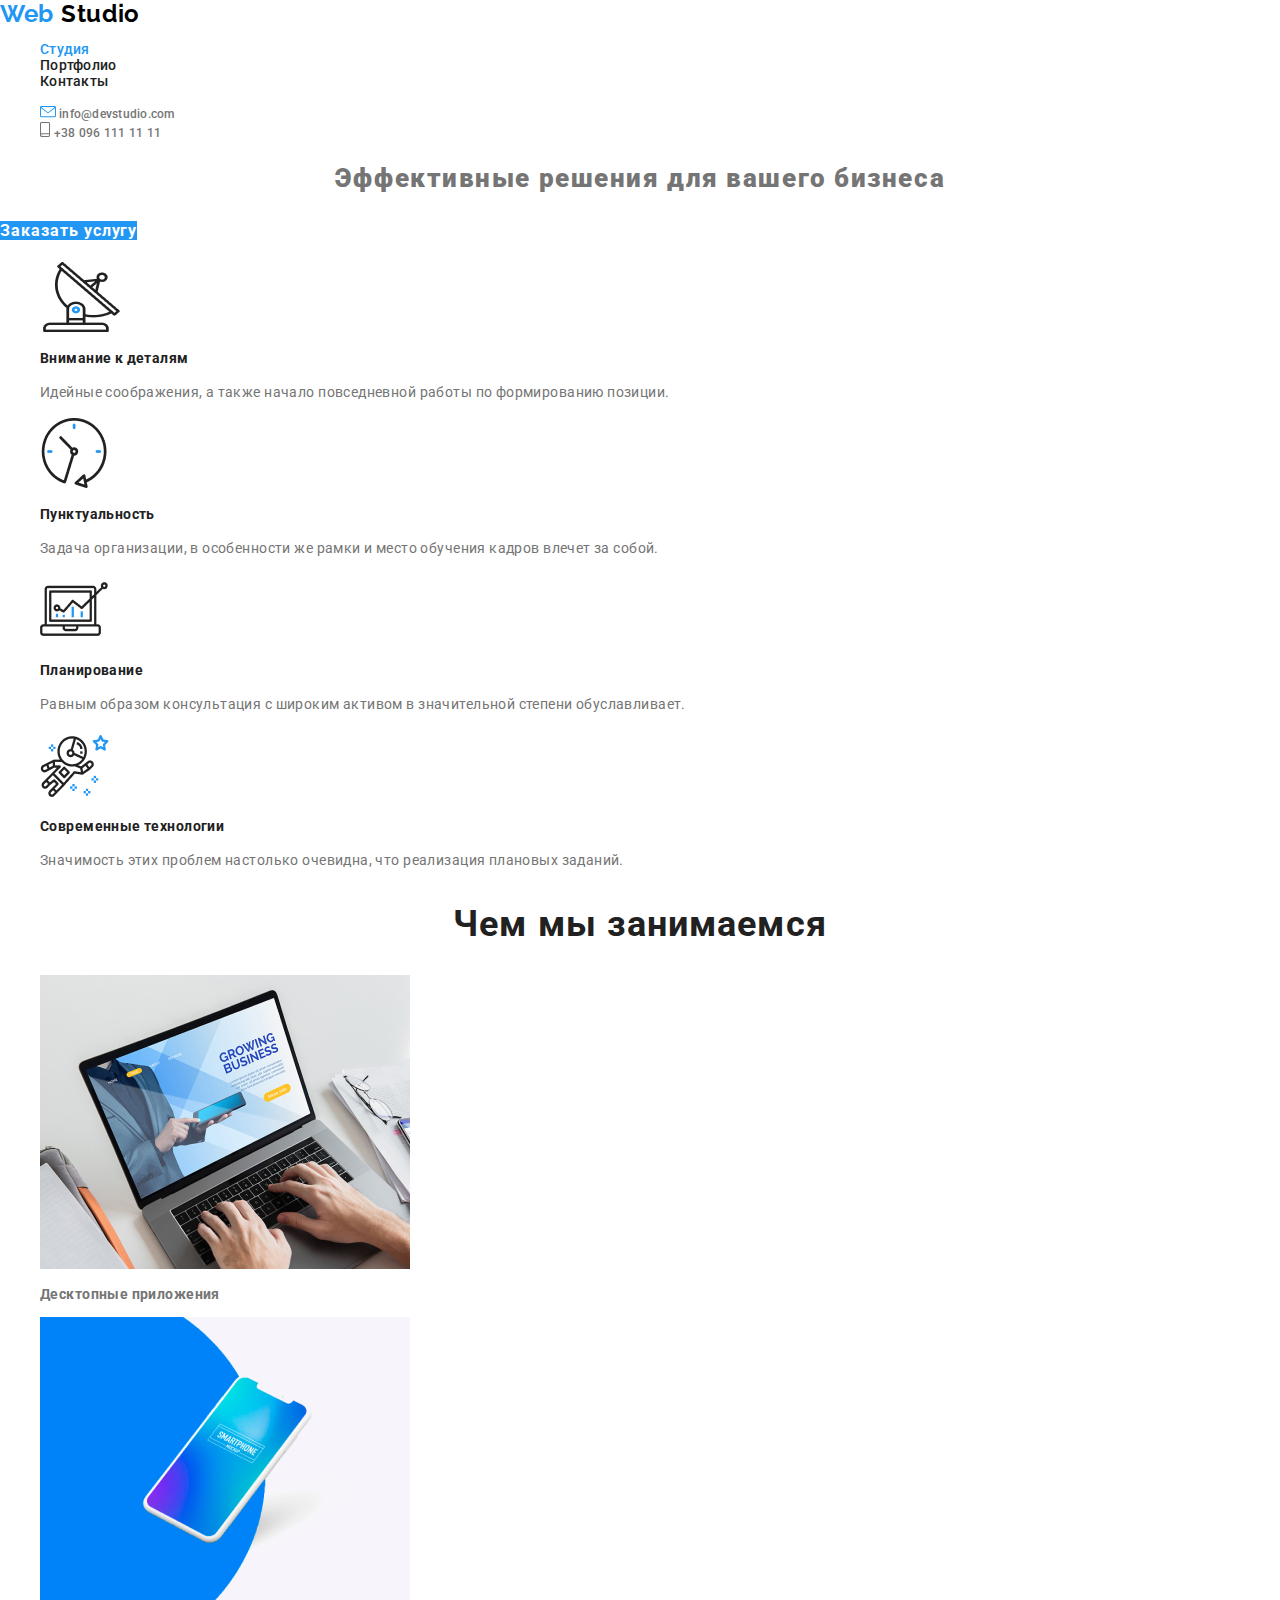
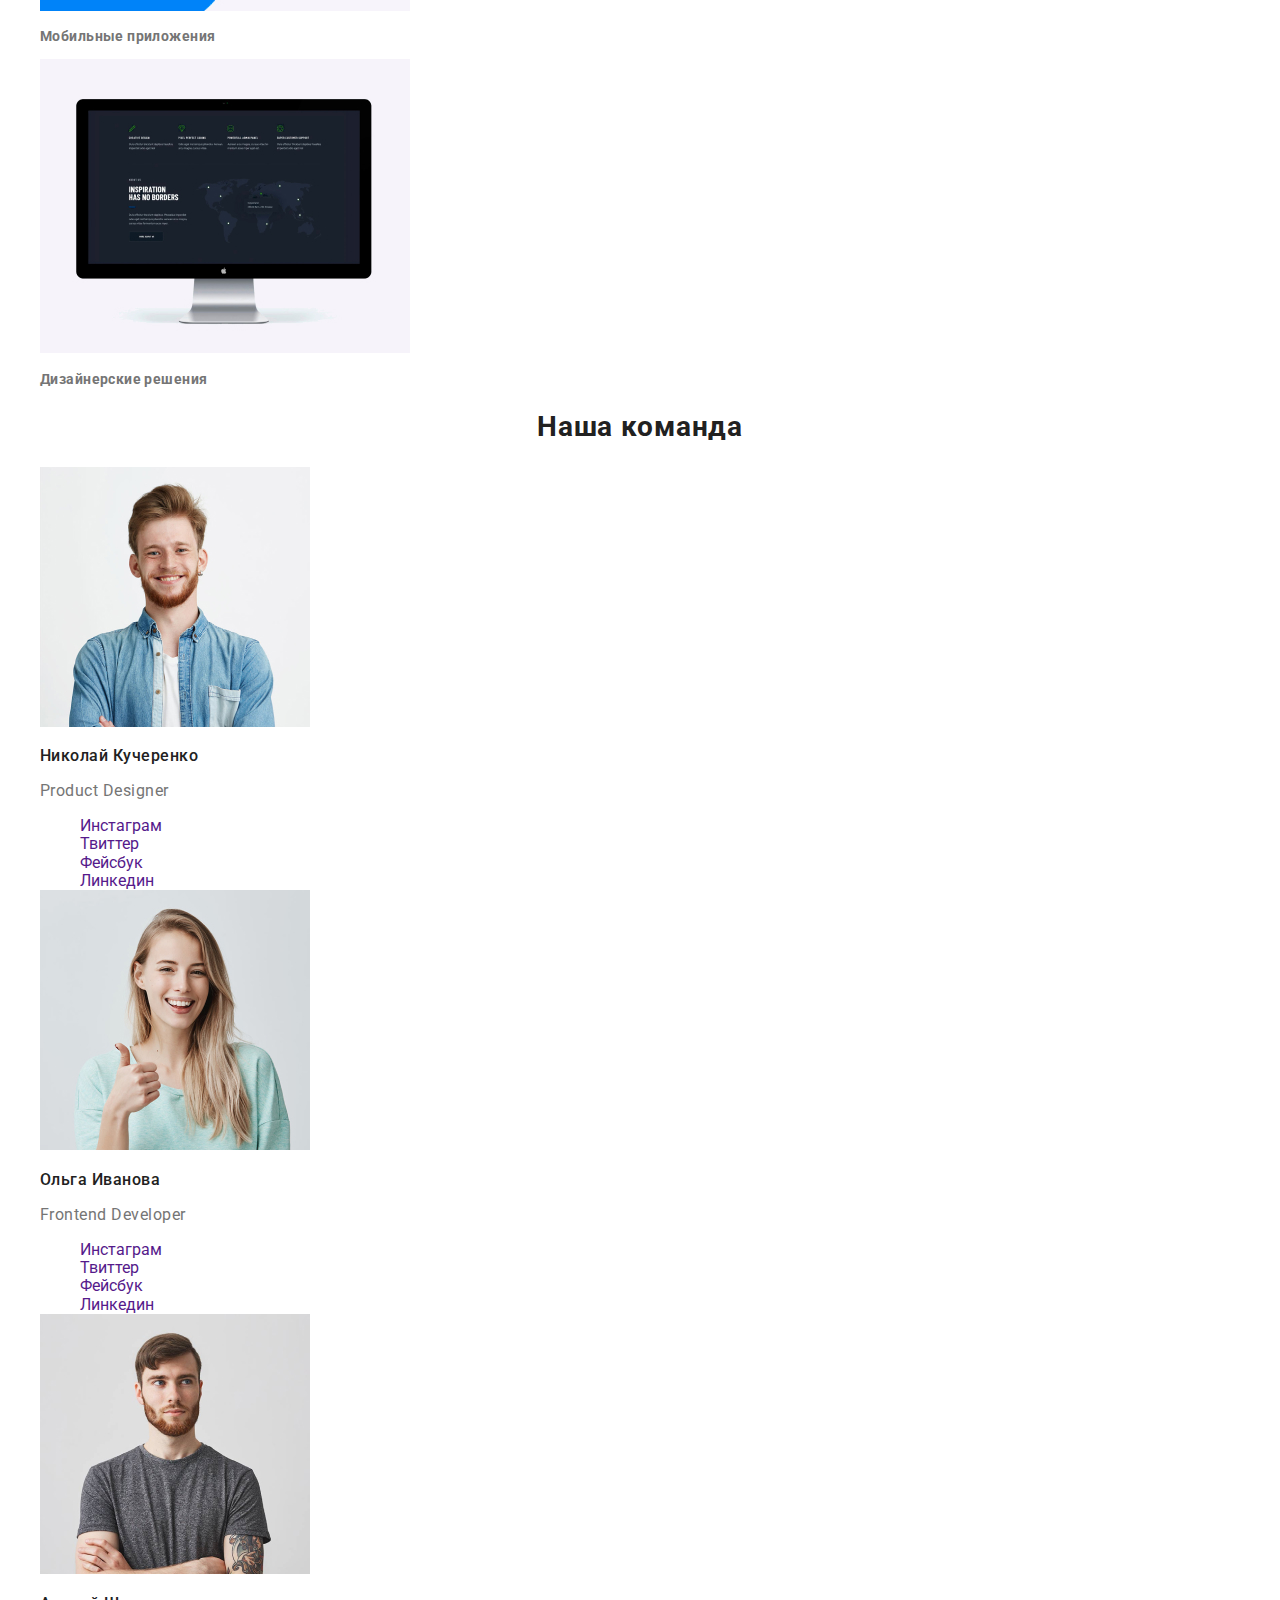
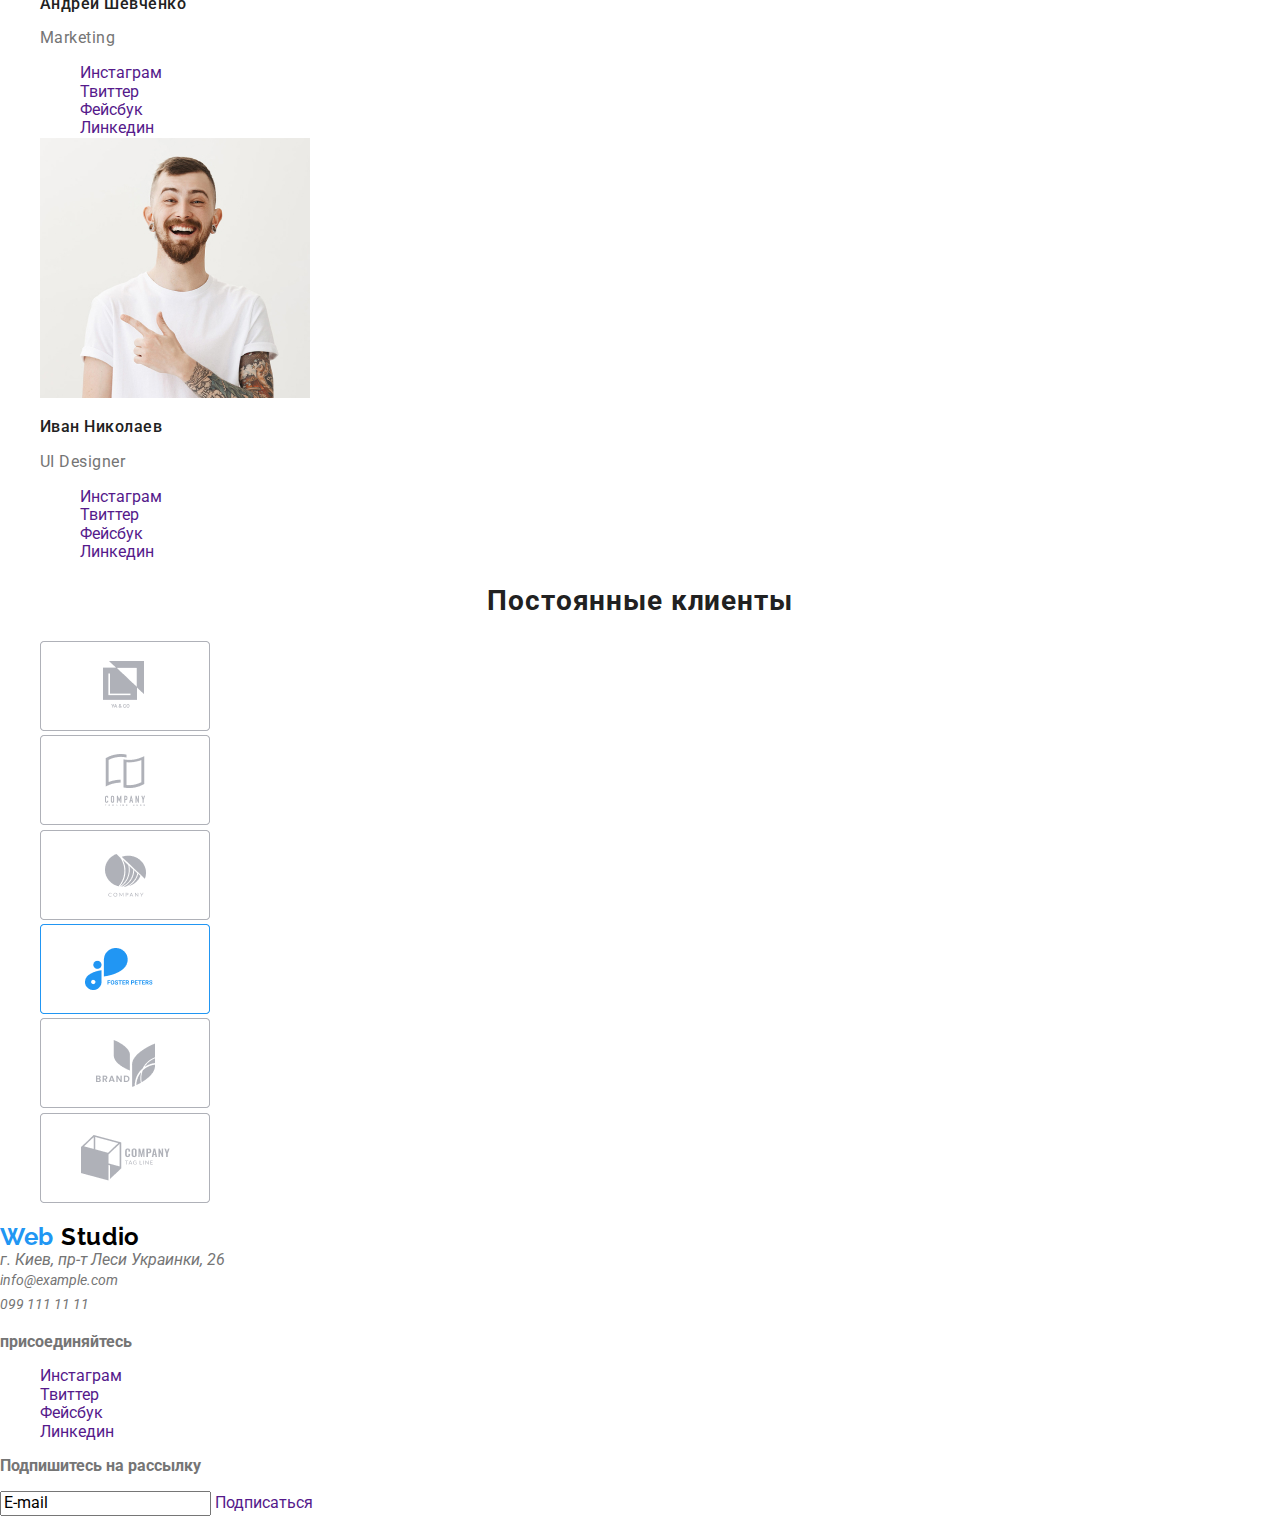
==== commit 3f06ec8f: "исправляет ошибку" ====
--- a/index.html
+++ b/index.html
@@ -79,19 +79,19 @@
         </ul>
       </section>
       <section class="section">
-        <h2 class="section-title">Чем мы занимаемся</h2>
+        <h2 class="features-title">Чем мы занимаемся</h2>
         <ul>
           <li>
             <img src="./images/img1.jpg" alt="ноутбук" />
-            <h3 class="section.examples">Десктопные приложения</h3>
+            <h3 class="section-features">Десктопные приложения</h3>
           </li>
           <li>
             <img src="./images/img2.jpg" alt="телефон" />
-            <h3 class="section.examples">Мобильные приложения</h3>
+            <h3 class="section-features">Мобильные приложения</h3>
           </li>
           <li>
             <img src="./images/img3.jpg" alt="компьютер" />
-            <h3 class="section.examples">Дизайнерские решения</h3>
+            <h3 class="section-features">Дизайнерские решения</h3>
           </li>
         </ul>
       </section>
--- a/css/styles.css
+++ b/css/styles.css
@@ -15,6 +15,9 @@
 
   font-family: Roboto, sans-serif;
 }
+a {
+  text-decoration: none;
+}
 ul {
   list-style: none;
 }
@@ -23,12 +26,23 @@
   color: var(--accent);
 
   font-family: Raleway, sans-serif;
+  font-weight: 700;
+  font-size: 24px;
+  line-height: 1.16;
+  letter-spacing: 0.03em;
 }
 
 .logo .part {
   color: #000000;
 }
 /* навигация */
+.site-nav {
+  font-weight: 500;
+  font-size: 14px;
+  line-height: 1.14;
+  letter-spacing: 0.02em;
+}
+
 .site-nav .link {
   color: var(--secondary-text-color);
 }
@@ -44,6 +58,13 @@
 .link.current:focus {
   color: #000000;
 }
+.contact {
+  font-weight: 500;
+  font-size: 12px;
+  line-height: 1.16;
+  /* identical to box height */
+  letter-spacing: 0.02em;
+}
 .contact.info {
   color: var(--primary-text-color);
 }
@@ -51,13 +72,34 @@
 .contact.info:focus {
   color: var(--accent);
 }
-
-.main-button {
+.hero .hero-title {
+  font-weight: 900;
+  font-size: 26px;
+  line-height: 1.6;
+  /* or 162% */
+  text-align: center;
+  letter-spacing: 0.06em;
+}
+
+.hero .main-button {
   color: var(--white);
   background-color: var(--accent);
+
+  font-weight: 700;
+  font-size: 16px;
+  line-height: 1.8;
+  /* identical to box height, or 187% */
+  letter-spacing: 0.06em;
 }
 .button {
   color: var(--secondary-text-color);
+
+  font-weight: 500;
+  font-size: 16px;
+  line-height: 1.6;
+  /* identical to box height, or 162% */
+  text-align: center;
+  letter-spacing: 0.03em;
 }
 .button:hover,
 .button:hover {
@@ -66,13 +108,111 @@
 }
 .section-title {
   color: var(--secondary-text-color);
-}
-
+
+  font-weight: 700;
+  font-size: 14px;
+  line-height: 1.14;
+  letter-spacing: 0.03em;
+}
+.section-text {
+  font-weight: 400;
+  font-size: 14px;
+  line-height: 1.7;
+  /* or 171% */
+  letter-spacing: 0.03em;
+}
+.section-team {
+  color: var(--secondary-text-color);
+
+  font-weight: 700;
+  font-size: 28px;
+  line-height: 1.17;
+  /* identical to box height */
+  text-align: center;
+  letter-spacing: 0.03em;
+}
+.team-description {
+  color: var(--secondary-text-color);
+
+  font-weight: 500;
+  font-size: 16px;
+  line-height: 1.18;
+  /* identical to box height */
+  letter-spacing: 0.03em;
+}
+.team-text {
+  font-weight: 400;
+  font-size: 16px;
+  line-height: 1.18;
+  /* identical to box height */
+  letter-spacing: 0.03em;
+}
 .social .link:hover,
 .social .link:focus {
   color: var(--accent);
 }
+.features-title {
+  color: var(--secondary-text-color);
+
+  font-weight: 700;
+  font-size: 36px;
+  line-height: 42px;
+  text-align: center;
+  letter-spacing: 0.03em;
+}
+.section-features {
+  font-weight: 700;
+  font-size: 14px;
+  line-height: 1.14;
+  letter-spacing: 0.03em;
+}
+.section .client-title {
+  color: var(--secondary-text-color);
+
+  font-weight: 700;
+  font-size: 28px;
+  line-height: 1.17;
+  /* identical to box height */
+  text-align: center;
+  letter-spacing: 0.03em;
+}
 .client-list .client:hover,
 .client-list .client:focus {
   color: var(--accent);
 }
+.address .contact-info {
+  color: var(--primary-text-color);
+
+  font-weight: 400;
+  font-size: 14px;
+  line-height: 1.7;
+}
+.contact-info:hover,
+.contact-info:focus {
+  color: var(--accent);
+}
+.example-title {
+  color: var(--secondary-text-color);
+
+  font-weight: 700;
+  font-size: 18px;
+  line-height: 2;
+  /* identical to box height, or 200% */
+  letter-spacing: 0.06em;
+}
+.example-text {
+  color: var(--primary-text-color);
+
+  font-weight: 500;
+  font-size: 16px;
+  line-height: 1.8;
+  /* identical to box height, or 187% */
+  letter-spacing: 0.03em;
+}
+.example .inner-text {
+  font-weight: 400;
+  font-size: 18px;
+  line-height: 1.5;
+  /* or 156% */
+  letter-spacing: 0.03em;
+}
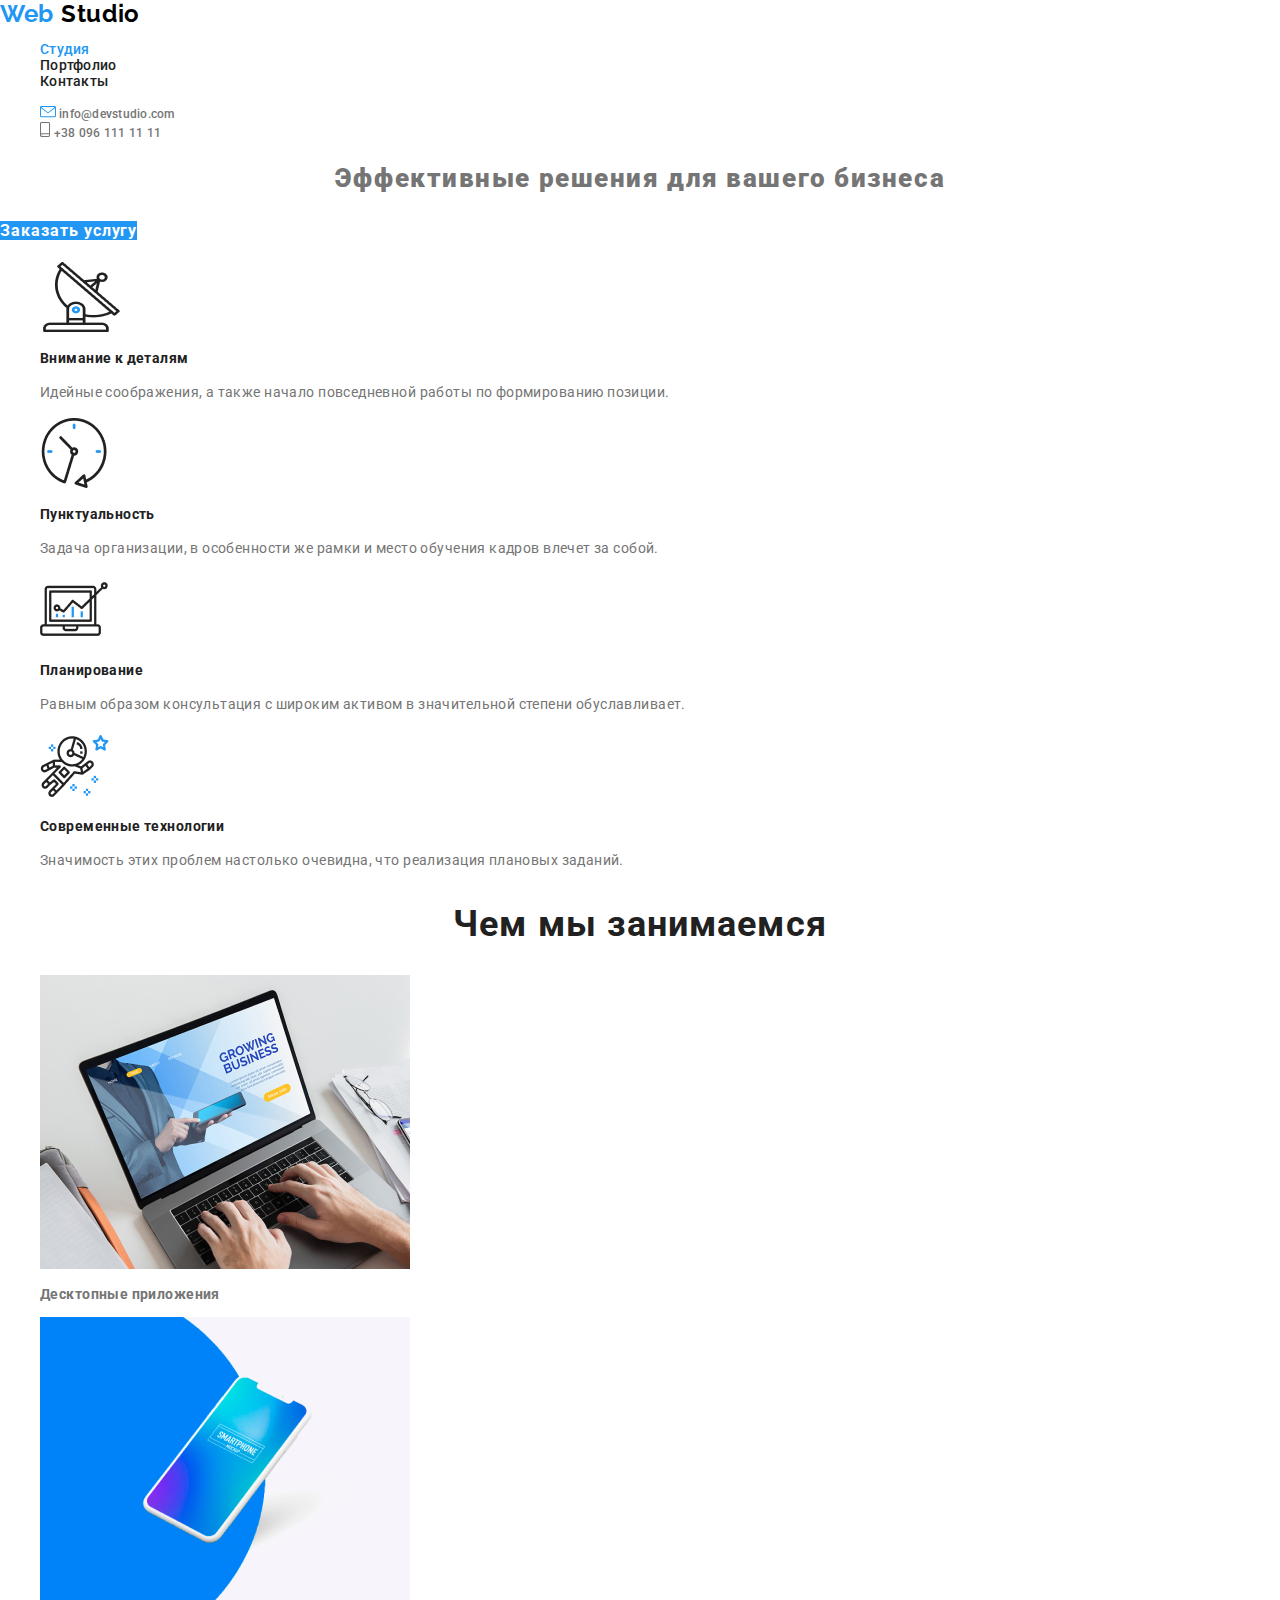
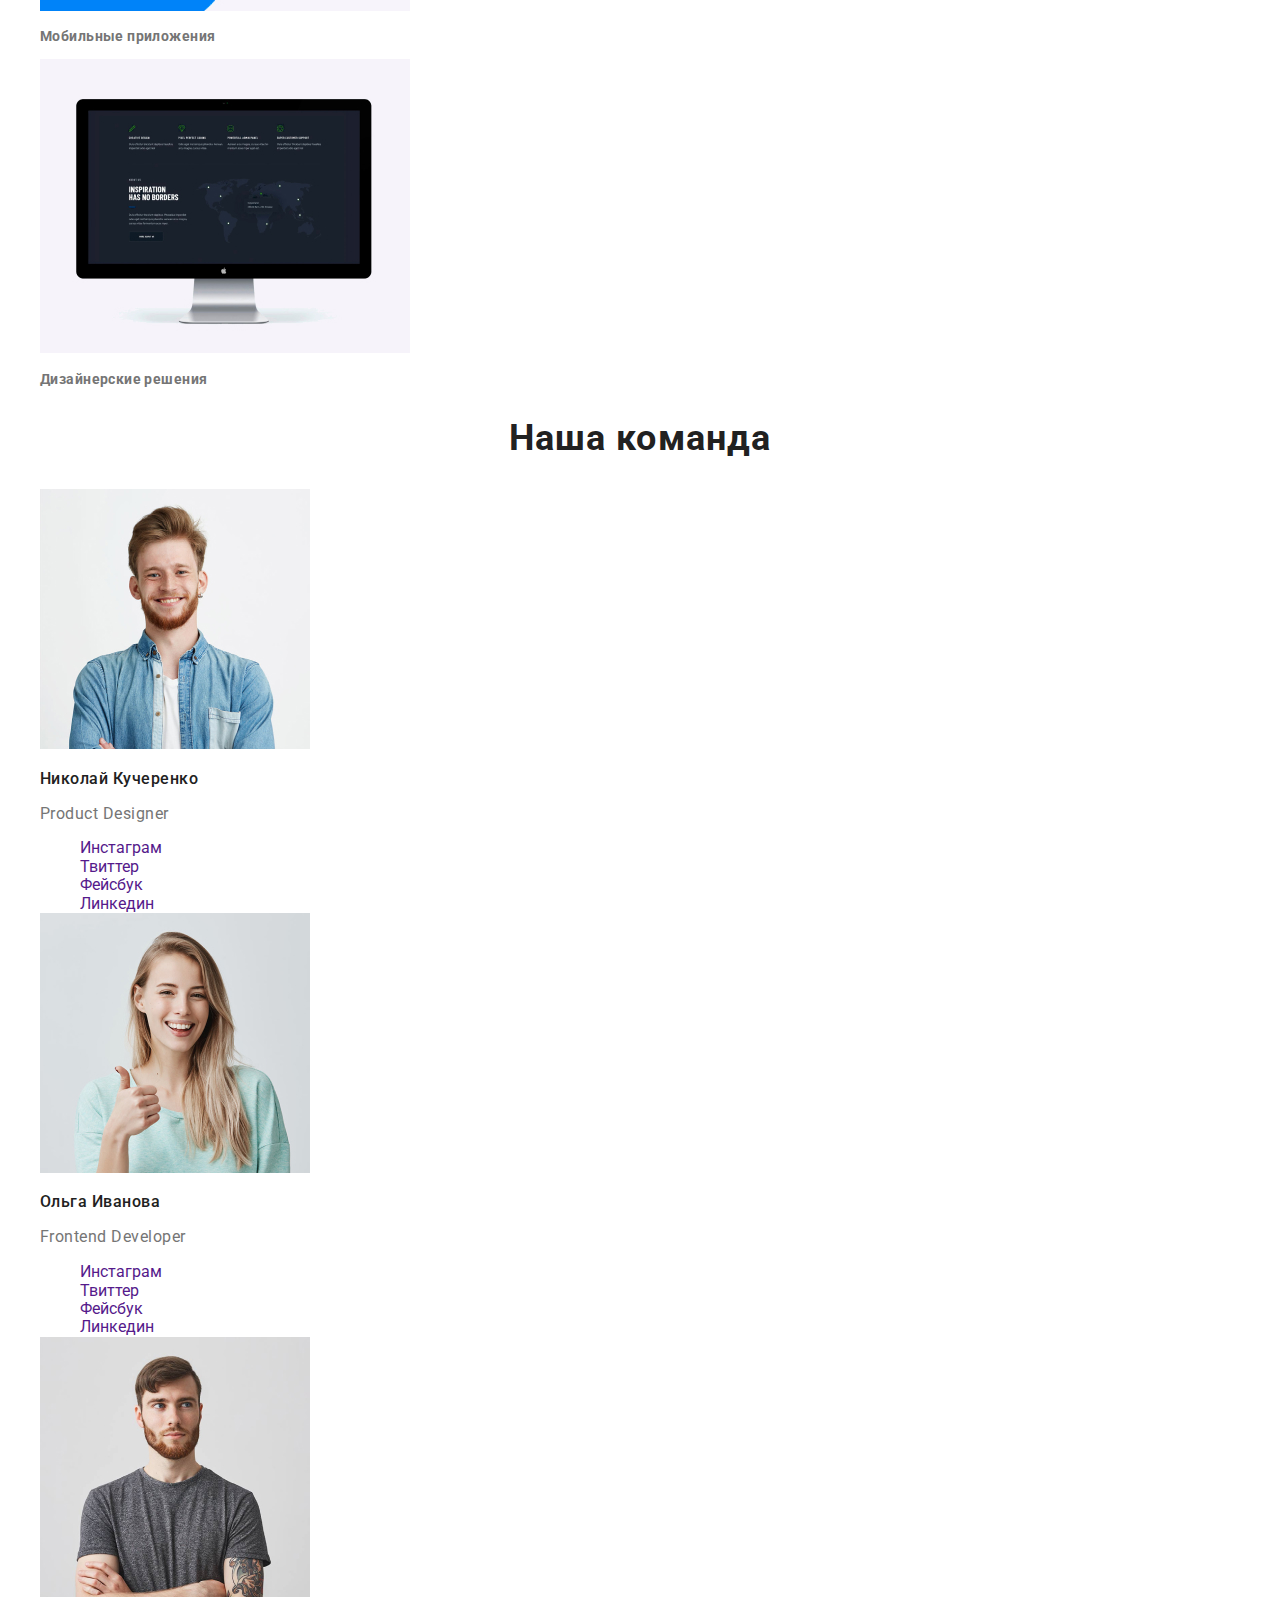
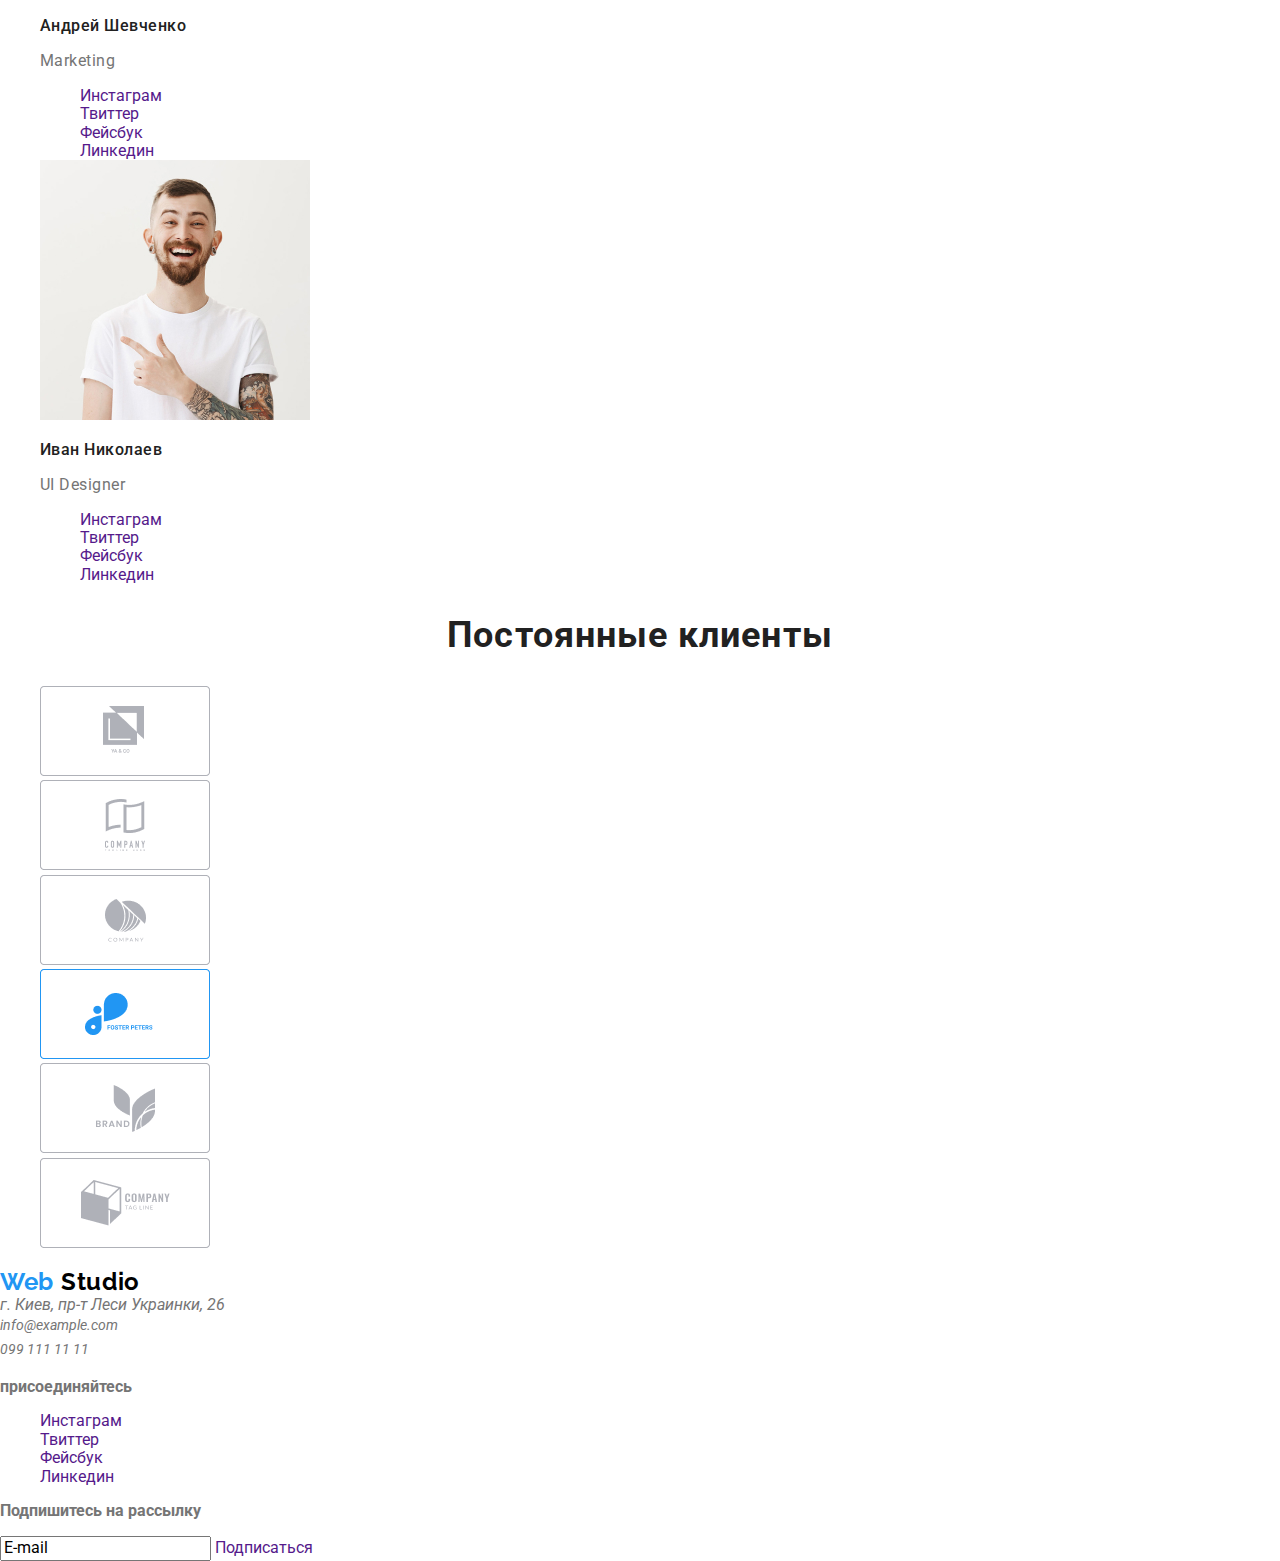
==== commit e75b1bd7: "исправляет ошибку" ====
--- a/index.html
+++ b/index.html
@@ -79,7 +79,7 @@
         </ul>
       </section>
       <section class="section">
-        <h2 class="features-title">Чем мы занимаемся</h2>
+        <h2 class="section-name">Чем мы занимаемся</h2>
         <ul>
           <li>
             <img src="./images/img1.jpg" alt="ноутбук" />
@@ -96,7 +96,7 @@
         </ul>
       </section>
       <section class="section">
-        <h2 class="section-team">Наша команда</h2>
+        <h2 class="section-name">Наша команда</h2>
         <ul>
           <li>
             <img src="./images/img-3.jpg" alt="" />
@@ -211,7 +211,7 @@
         </ul>
       </section>
       <section class="section">
-        <h2 class="client-title">Постоянные клиенты</h2>
+        <h2 class="section-name">Постоянные клиенты</h2>
         <ul class="client-list">
           <li>
             <a href="" class="client"
--- a/css/styles.css
+++ b/css/styles.css
@@ -114,6 +114,15 @@
   line-height: 1.14;
   letter-spacing: 0.03em;
 }
+.section-name {
+  color: var(--secondary-text-color);
+
+  font-weight: 700;
+  font-size: 36px;
+  line-height: 42px;
+  text-align: center;
+  letter-spacing: 0.03em;
+}
 .section-text {
   font-weight: 400;
   font-size: 14px;
